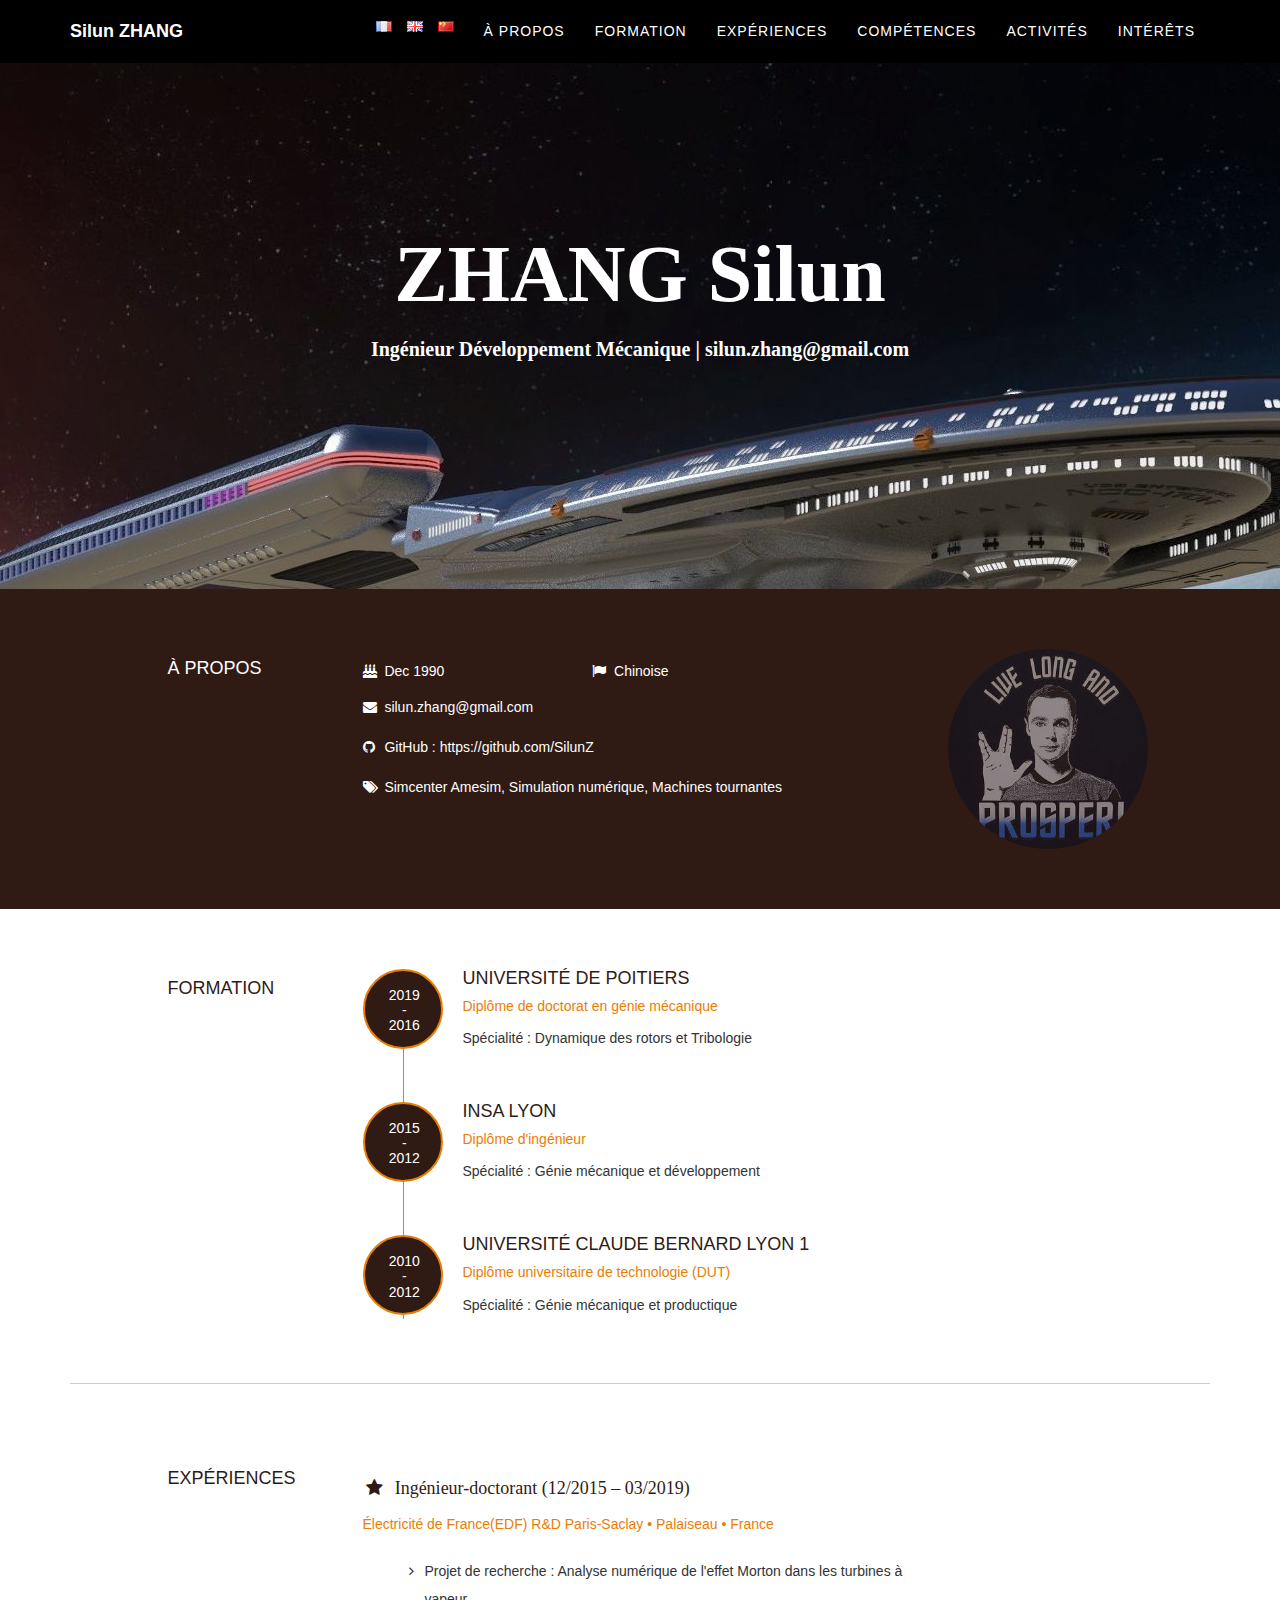
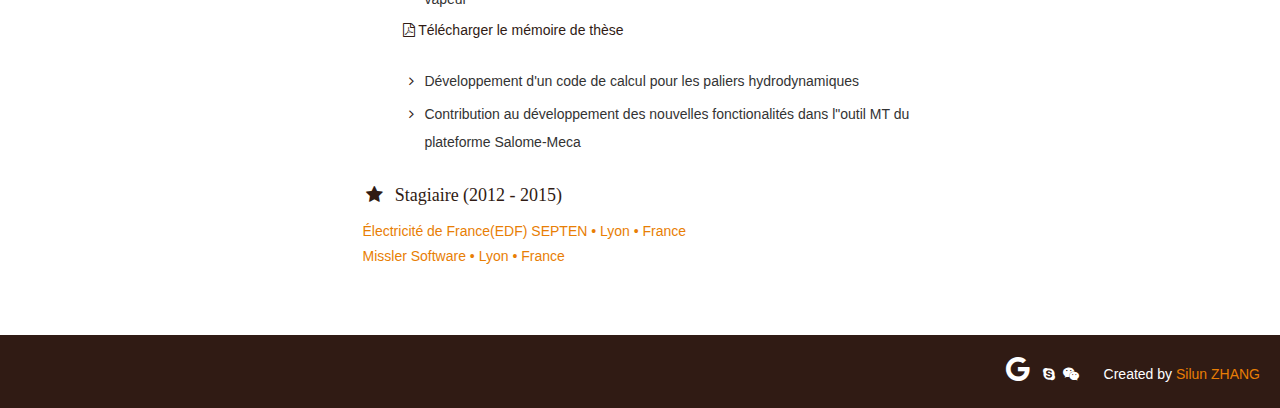
==== index.html @ 3ecb3462 "update this version" ====
<!DOCTYPE html>
<html lang="zh-CN">
  	<head>
    	<meta charset="utf-8">
    	<meta http-equiv="X-UA-Compatible" content="IE=edge">
    	<meta name="viewport" content="width=device-width, initial-scale=1">
    
    	<title>Silun Zhang</title>

    	<!-- Bootstrap -->
    	<link href="css/bootstrap.min.css" rel="stylesheet">
    	<!-- lib of icons -->
		<link href="fonts/font-awesome-4.7.0/css/font-awesome.min.css" rel="stylesheet">
    	<!-- stylesheet -->
    	<link rel="stylesheet" type="text/css"  href="css/mycss.css">

    	<!--[if lte IE 8]><script type="text/javascript" src="js/ExplorerCanvas-master/excanvas.js"></script><![endif]-->

		<!-- HTML5 shim and Respond.js for IE8 support of HTML5 elements and media queries -->
		<!-- WARNING: Respond.js doesn't work if you view the page via file:// -->
    	<!--[if lt IE 9]>
    		<script src="https://cdn.bootcss.com/html5shiv/3.7.3/html5shiv.min.js"></script>
    		<script src="https://cdn.bootcss.com/respond.js/1.4.2/respond.min.js"></script>
		<![endif]-->
  	</head>

	<body data-spy="scroll" data-target="#navbar">
		<section id="top"></section>
		<!-- nabvar -->
		<div class="nav">
			<nav class="navbar mynavbar navbar-fixed-top">
				<div class="container">
					<div class="navbar-header">
						<button type="button" class="navbar-toggle" data-toggle="collapse" data-target=".navbar-collapse">
							<span class="icon icon-bar"></span>
							<span class="icon icon-bar"></span>
							<span class="icon icon-bar"></span>
						</button>
						<a href="#top" class="navbar-brand nom smoothScroll">Silun ZHANG</a>
						
						
					</div>
					<div class="collapse navbar-right navbar-collapse">
					<ul class="nav navbar-nav">
						<li><div id="lan">
							<a class="navbar-brand" href="#" data-langue="0">
	        					<img  alt="Brand" data-langue="0" src="img/fr.png">
	      					</a>
	      					<a class="navbar-brand" href="#" data-langue="1">
	        					<img alt="Brand" data-langue="1" src="img/gb.png">
	      					</a>
	      					<a class="navbar-brand" href="#" data-langue="2">
	        					<img alt="Brand" data-langue="2" src="img/cn.png">
	      					</a>
						</div></li>
						<li><a href="#propos" class="about smoothScroll">à propos</a></li>
						<li><a href="#formation" class="educations smoothScroll">Formation</a></li>
						<li><a href="#experience" class="experiences smoothScroll">Expériences</a></li>
						<li><a href="#competence" class="skills smoothScroll">Compétences</a></li>
						<li><a href="#activite" class="activities smoothScroll">Activités</a></li>
						<li><a href="#interet" class="hobbies smoothScroll">Intérêts</a></li>
					</ul>
				</div>
			</nav>
		</div>
		
		<!-- header -->
		<header>
			<div class="myheader">
				<div class="container">
					<div class="row">
						<h1 class="nom2"><b>ZHANG Silun</b></h1>
						<h3 class="mytitle"><b>Ingénieur Développement Mécanique | silun.zhang@gmail.com</b></h3>
					</div>				
				</div>
			</div>
		</header>

		<!-- about -->
		<div class="myintro" id="propos">
			<div class="container">
				<div class="row">
					<div class="col-lg-2 col-lg-offset-1">
						<h4 class="about2">à propos</h4>
					</div>
					<div class="col-lg-6">
						<p>
							<table>
								<tr>
									<td>
										<i class="fa fa-birthday-cake fa-fw"></i>
										Dec 1990 <br>
									</td>
									<td>
										<i class="fa fa-flag fa-fw"></i>
										<span class="nation">Chinoise</span>	
									</td>
								</tr>
							</table>
						</p>
						<p>
							<i class="fa fa-envelope fa-fw"></i>
							silun.zhang@gmail.com
						</p>
						<p><a href="https://github.com/SilunZ" target="_blank">
							<i class="fa fa-github fa-fw"></i>
							GitHub : https://github.com/SilunZ</a>
						</p>
						<p>
							<i class="fa fa-tags fa-fw"></i>
							<span class="personalite">Simcenter Amesim, Simulation numérique, Machines tournantes</span>
						</p>
					</div>
					<div class="col-lg-3">
						<img src="img/avatar.png" class="img-circle img-responsive" alt="My Photo">
					</div>
				</div>
			</div>
		</div>

		<!-- Education -->
		<div class="myEdu" id="formation">
			<div class="container">
				<div class="row">
					<div class="col-lg-2 col-lg-offset-1">
						<h4 class="education2">Formation</h4>
					</div>

					<div class="col-lg-9">
						<ul class="timeline">
							<li>
								<div class="timeline-circle">
									<h5> 2019 <br>
                 					 - <br>
									2016 </h5>
								</div>
								<div class="timeline-panel">
									<div class="timeline-heading">
										<h4 class="school1">Université de Poitiers</h4>
										<h5 class="subheading diplome1">Diplôme de doctorat en génie mécanique </h5>
									</div>
									<div class="timeline-body">
										<p class="specialite1">Spécialité : Dynamique des rotors et Tribologie </p>
									</div>
								</div>
							</li>
							<li>
								<div class="timeline-circle">
									<h5>2015 <br>
									 - <br>
									2012 </h5>
								</div>
								<div class="timeline-panel">
									<div class="timeline-heading">
										<h4 class="school2">INSA Lyon </h4>
										<h5 class="subheading diplome2">Diplôme d'ingénieur </h5>
									</div>
									<div class="timeline-body">
										<p class="specialite2">Spécialité : Génie mécanique et développement </p>
									</div>
								</div>
							</li>
							<li>
								<div class="timeline-circle">
									<h5>2010 <br>
									 - <br>
									2012 </h5>
								</div>
								<div class="timeline-panel">
									<div class="timeline-heading">
										<h4 class="school2">Université Claude Bernard Lyon 1</h4>
										<h5 class="subheading diplome2">Diplôme universitaire de technologie (DUT) </h5>
									</div>
									<div class="timeline-body">
										<p class="specialite2">Spécialité : Génie mécanique et productique</p>
									</div>
								</div>
							</li>
						</ul>
					</div>
				</div>
				<hr>
			</div>
		</div>

		<!-- Expérience -->
		<div class="myExper" id="experience">
			<div class="container">
				<div class="row">
					<div class="col-lg-2 col-lg-offset-1">
						<h4 class="experiences2">Expériences</h4>
					
					</div>
					<div class="col-lg-6">
						<h4 class="heading">
							<i class="fa fa-star fa-fw"></i>&nbsp;
							<span class="ex6-head">Ingénieur-doctorant (12/2015 – 03/2019)</span>
						</h4>
						<h5 class="subheading ex6-subhead">
							<span>Électricité de France(EDF) R&D Paris-Saclay • Palaiseau • France</span>
						</h5><br>
						<ul>
							<li>
								<i class="fa fa-angle-right fa-fw distablecell"></i>&nbsp;
								<span class="ex6-li1 distablecell">Projet de recherche : Analyse numérique de l'effet Morton dans les turbines à vapeur</span>
							</li>
								<p> 
									<a href="doc/these_SilunZ.pdf" target="_blank">
									<i class="fa fa-file-pdf-o"></i>
									Télécharger le mémoire de thèse</a>
								</p>
						</ul>
						<ul>
							<li>
								<i class="fa fa-angle-right fa-fw distablecell"></i>&nbsp;
								<span class="ex6-li1 distablecell">Développement d'un code de calcul pour les paliers hydrodynamiques </span>
							</li>
						</ul>
						<ul>
							<li>
								<i class="fa fa-angle-right fa-fw distablecell"></i>&nbsp;
								<span class="ex6-li1 distablecell">Contribution au développement des nouvelles fonctionalités dans l"outil MT du plateforme Salome-Meca </span>
							</li>
						</ul>
					</div>

					<div class="col-lg-6 col-lg-offset-3">
						<h4 class="heading">
							<i class="fa fa-star fa-fw"></i>&nbsp;
							<span class="ex1-head">Stagiaire (2012 - 2015)</span>
						</h4>
						<h5 class="subheading ex1-subhead">
							<span>Électricité de France(EDF) SEPTEN • Lyon • France</span>
						</h5>
						<h5 class="subheading ex1-subhead">
							<span>Missler Software • Lyon • France</span>
						</h5>
					</div>

				</div>
			</div>
		</div>

		<footer>
			<div class="footer">
				<div class="row">
					<div class="col-lg-12">
						<p>
							<a data-toggle="tooltip" title="Google: silun.zhang@gmail.com"><i class="fa fa-google fa-2x fa-fw"></i></a>
							<a data-toggle="tooltip" title="Skype: zhangsilun1"><i class="fa fa-skype fa-fw"></i></a>
							<a data-toggle="tooltip" title="Wechat: zhangsilun1"><i class="fa fa-wechat fa-fw"></i></a>
							&nbsp;&nbsp;&nbsp;&nbsp;
							Created by <span class="author">Silun ZHANG</span>
						</p>
					</div>
				</div>
			</div>
		</footer>

		<!-- jQuery (necessary for Bootstrap's JavaScript plugins) -->
		<script src="js/jquery-3.1.1.min.js"></script>
		<!-- Include all compiled plugins (below), or include individual files as needed -->
		<script src="js/bootstrap.min.js"></script>
		<script type="text/javascript" src="js/smoothscroll.js"></script>

		<script src="js/Chart.js"></script>
		<script src="js/langueConfig.js"></script>
		<script src="js/myjs.js"></script>

	</body>
</html>
---- css/mycss.css ----
body,html{
	font-family: 'Open Sans', "Hiragino Sans GB", "Microsoft YaHei",
             "WenQuanYi Micro Hei",sans-serif;
}
a {
    color: #fff;
    word-wrap: break-word;

    -webkit-transition: color 0.1s ease-in, background 0.1s ease-in;
    -moz-transition: color 0.1s ease-in, background 0.1s ease-in;
    -ms-transition: color 0.1s ease-in, background 0.1s ease-in;
    -o-transition: color 0.1s ease-in, background 0.1s ease-in;
    transition: color 0.1s ease-in, background 0.1s ease-in;
}
a:link,a:visited {
	text-decoration:none;
	color: #fff
}
a:hover, a.focus, a.active {
	outline: 0;
	color: #E87E04;
	background-color: transparent;
}
.centered{
	text-align: center;
}
p{
	line-height: 28px;
    margin-bottom: 25px;
}
hr {
    display: block;
    height: 1px;
    border: 0;
    border-top: 1px solid #ccc;
    margin: 1em 0;
    padding: 0;
}

/* nav*/
.nav {
	z-index: 9999;
}
.mynavbar {
	margin-bottom: 0;
	background-color: #000;
	border-radius: 0px;
	padding: 6px 0;
}
.mynavbar .navbar-brand {
	font-weight: 600;
}
.mynavbar .nom{
	width:200px;
}
.mynavbar .navbar-brand:focus {
	outline: 0;
}
.mynavbar .navbar-brand .navbar-toggle {
	padding: 4px 6px;

	font-size: 16px;
	color: #fff;
}
.mynavbar .navbar-header .lan{
	display: inline-block;
	padding-top: 6px;
    margin-bottom: -6px;
}
.mynavbar .navbar-toggle .icon-bar {
	background-color: #fff;
}
.mynavbar .navbar-brand .navbar-toggle:focus, .mynavbar .navbar-brand .navbar-toggle:active {
	outline: 0;
}
.mynavbar .nav li a {
	text-transform: uppercase;
	letter-spacing: 1px;
	-webkit-transition: background .3s ease-in-out;
	-moz-transition: background .3s ease-in-out;
	transition: background .3s ease-in-out;
}
.mynavbar .nav li a:hover {
	outline: 0;
	color: #E87E04;
	background-color: transparent;
}
.mynavbar .nav li a:focus, .mynabvar .nav li a:active {
	outline: 0;
	background-color: transparent;
	color: #E87E04;
}
.mynavbar .nav li.active {
	outline: 0;
}
.mynavbar .nav li.active a {
	background-color: rgba(255,255,255,.3);
}
.mynavbar .nav li.active a:hover {
	color: #fff;
}
/*fin nav*/

/* header */
header{
	background: url(../img/my_bg1.jpg)  no-repeat center top;

	margin-top: 60px;
	padding-top: 150px;

	text-align: center;
	background-attachment: relative;
	background-position: right justify;
	min-height: 529px;
	width: 100%;
}
.myheader h1{
	font-family: "Raleway";
	font-size: 80px;
	color: #fff;
}
.myheader h3{
	font-family: "Raleway";
	font-size: 20px;
	color: rgb(255, 255, 255);
}
.myheader h5{
	color: #fff;
}
/* fin header */

/* about */
.myintro{
	background: #301b14;
	padding-top: 60px;
	padding-bottom: 60px;
}
.myintro h4{
	text-transform: uppercase;
	color: #fff;
	font-family: "Raleway",sans-serif;
	text-align: left;
}
.myintro p span{
	font-family: "Raleway",sans-serif;
}
.myintro p{
	color: #fff;
	margin-bottom: 12px;
}
.myintro table{
	width: 80%;
	text-align:left;
}
.myintro td{
	color: #fff;
}
.myintro i{
	color: #fff
	vertical-align:middle;
	padding-right: 5px;
}
.myintro img{
	height: 200px;
	width: 200px;
	opacity:0.5;
  	filter:alpha(opacity=50); /* IE8 及其更早版本 */
}
img:hover
{
  opacity:1.0;
  filter:alpha(opacity=100); /* IE8 及其更早版本 */
}
/* fin about */

/* formation */
.myEdu{
	padding-top: 60px;
}
.myEdu h4{
	text-transform: uppercase;
	color: #301b14;
	font-family: "Raleway",sans-serif;
	text-align: left;
}

/* -----------timeline----------------*/
.timeline {
	position: relative;
	padding: 0;
	list-style: none; /* ul 没有前面标记符 */
}
.timeline:before { /* line */
	content: "";
	position: absolute;
	top: 0;
	bottom: 0;
	left: 40px;
	width: 1.5px;
	margin-left: 0px;
	background-color: #E87E04;
}
.timeline li { /* Element */
	position: relative;
	margin-bottom: 50px;
	min-height: 50px;
}
.timeline li:before, .timeline li:after {
	content: "";
	display: table;
}
.timeline li:after {
	clear: both; /* 清除浮动 */
}
.timeline li .timeline-panel { /* head+surhead+text */
	float: right;
	position: relative;
	width: 100%;
	padding: 0 20px 0 100px;
	text-align: left;
}
.timeline li .timeline-circle { /* circle */
	z-index: 100;
	position: absolute;
	left: 0;
	width: 80px;
	height: 80px;
	margin-left: 0;
	border: 2px solid #E87E04;
	border-radius: 50%;
	text-align: center;
	vertical-align: center;
	background: #301b14;
}
.timeline li .timeline-circle h5 { /* text in the circle */
	margin-top: 16.5px;
	margin-left: 3.5px;
	font-size: 14px;
	text-transform: uppercase;
	color: #fff
}
.timeline .timeline-heading h4 {
	margin-top: 0;
	text-transform: uppercase;
}
.timeline .timeline-heading h5.subheading {
	text-transform: none;
	color: #E87E04;
}
.timeline .timeline-body p, .timeline .timeline-body ul {
	margin-bottom: 0;
}
/* fin de formation*/

/* experience */
.myExper{
	padding-top: 60px;
	padding-bottom: 60px;
}
.myExper h4{
	text-transform: uppercase;
	color: #301b14;
	font-family: "Raleway",sans-serif;
	text-align: left;
}
.myExper .date{
	color: #301b14;
	font-size: 12px;
	margin-top: 10px;
}
.myExper .heading{
	color: #301b14;
	text-transform: none;
	font-family: "Verdana";
	line-height: 24px;
}
.myExper .subheading{
	color: #E87E04;
}
.myExper ul{
	margin-left: 0px;
	margin-top: -5px;
	list-style-type: none;
}
.myExper i{
	color: #301b14;
	margin-bottom: 10px;
	margin-top: 10px;
}
.myExper a{
	color: #301b14;
}
.myExper a:link,.myExper a:visited {
	text-decoration:none;
	color: #301b14;
}
.myExper a:hover,.myExper a.focus,.myExper a.active {
	outline: 0;
	color: #E87E04;
	background-color: transparent;
}
.myExper li{
	display: table;
	line-height: 28px;
}
.myExper .distablecell{
	display: table-cell;
}
/* fin de experience*/

/* Comépences */
.myComp{
	background: #301b14;
	padding-top: 60px;
}
.myComp h4{
	text-transform: uppercase;
	color: #fff;
	font-family: "Raleway",sans-serif;
	text-align: left;
}
.myComp p{
	color: #fff;
}
.myComp hr{
	border-color: #E87E04;
	margin: 60px 0;
}
.myLang{
	background: #301b14;
	padding-bottom: 60px;
}
.myLang h4{
	text-transform: uppercase;
	color: #fff;
	font-family: "Raleway",sans-serif;
	text-align: left;
}
.myLang p{
	color: #fff;
}
/* fin de compétence */


/* Activités */
.myAct{
	padding-top: 60px;
}
.myAct h4{
	text-transform: uppercase;
	color: #301b14;
	font-family: "Raleway",sans-serif;
	text-align: left;
}
.myAct hr{
	margin: 60px 0;
}
.myAct .heading{
	color: #301b14;
	text-transform: none;
	font-family: "Verdana";
	line-height: 24px;
}
.myAct .subheading{
	color: #E87E04;
	margin-left: 30px;
}
.myAct .date{
	color: #301b14;
	margin-top: 10px;
}
/* fin de Activités*/

/* Intérêts */
.myIntret{
	padding-bottom: 60px;
}
.myIntret h4{
	text-transform: uppercase;
	color: #301b14;
	font-family: "Raleway",sans-serif;
	text-align: left;
}
.myIntret td{
	padding-right: 40px;
}
/* fin de intérêts */
footer{
	background: #301b14;
	text-align: right;
}
.footer p{
	color: #fff;
	margin: 20px;
}
.footer .author{
	color: #E87E04;
}
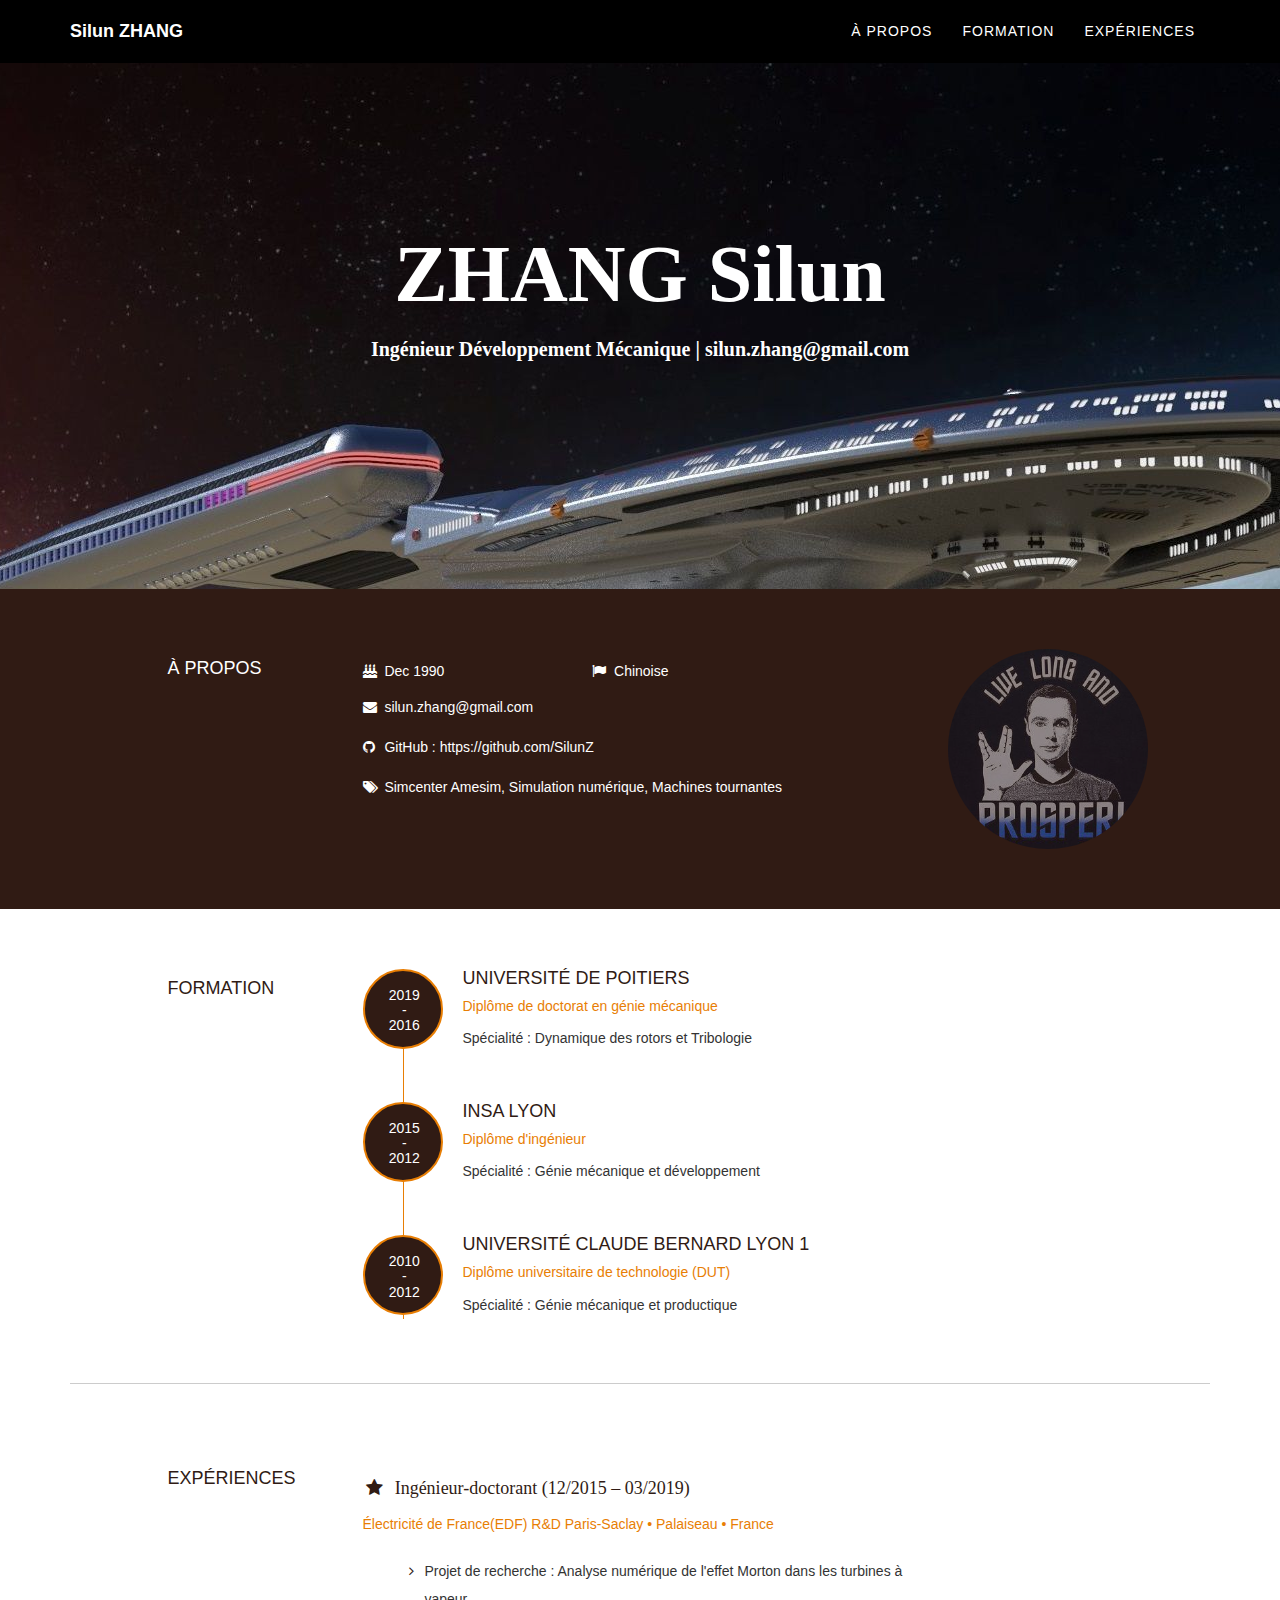
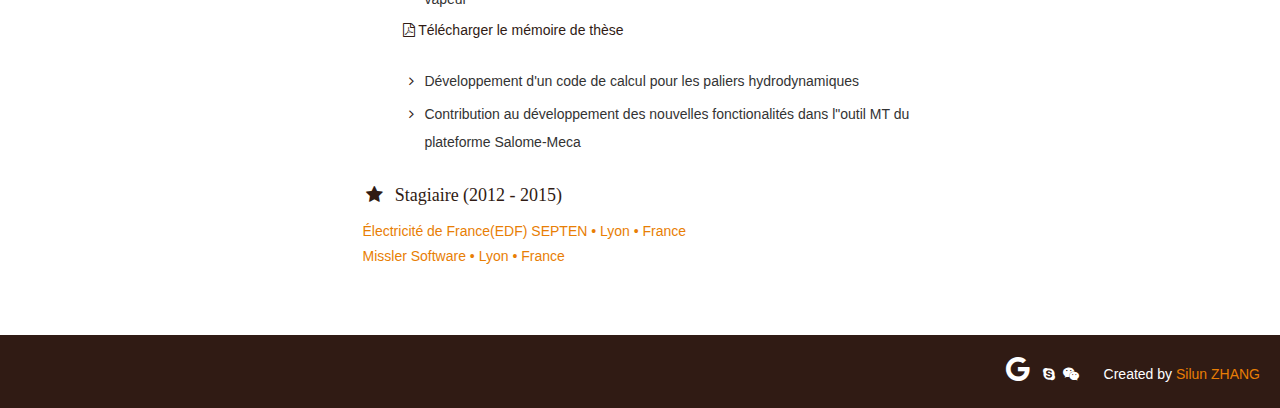
==== commit 9cdbf450: "improvement" ====
--- a/index.html
+++ b/index.html
@@ -42,7 +42,7 @@
 					</div>
 					<div class="collapse navbar-right navbar-collapse">
 					<ul class="nav navbar-nav">
-						<li><div id="lan">
+						<!-- <li><div id="lan">
 							<a class="navbar-brand" href="#" data-langue="0">
 	        					<img  alt="Brand" data-langue="0" src="img/fr.png">
 	      					</a>
@@ -52,13 +52,10 @@
 	      					<a class="navbar-brand" href="#" data-langue="2">
 	        					<img alt="Brand" data-langue="2" src="img/cn.png">
 	      					</a>
-						</div></li>
+						</div></li> -->
 						<li><a href="#propos" class="about smoothScroll">à propos</a></li>
 						<li><a href="#formation" class="educations smoothScroll">Formation</a></li>
 						<li><a href="#experience" class="experiences smoothScroll">Expériences</a></li>
-						<li><a href="#competence" class="skills smoothScroll">Compétences</a></li>
-						<li><a href="#activite" class="activities smoothScroll">Activités</a></li>
-						<li><a href="#interet" class="hobbies smoothScroll">Intérêts</a></li>
 					</ul>
 				</div>
 			</nav>
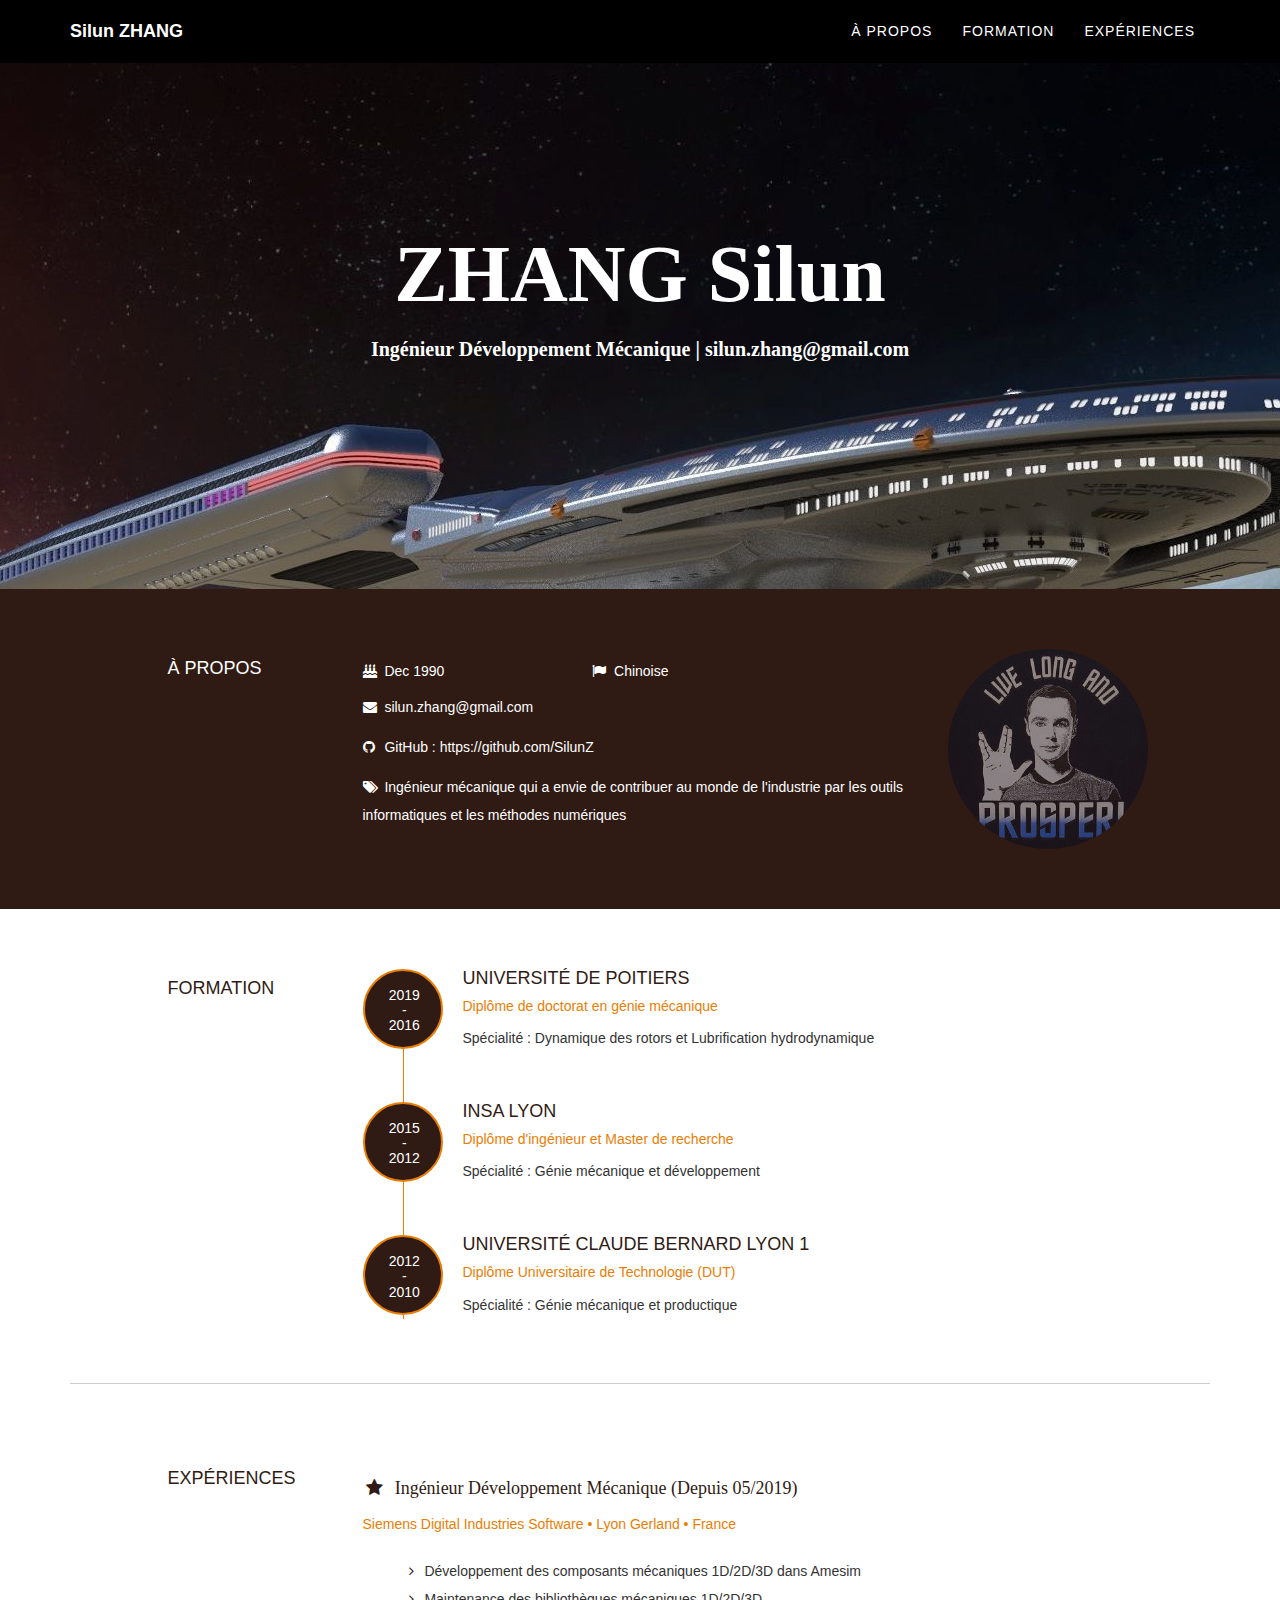
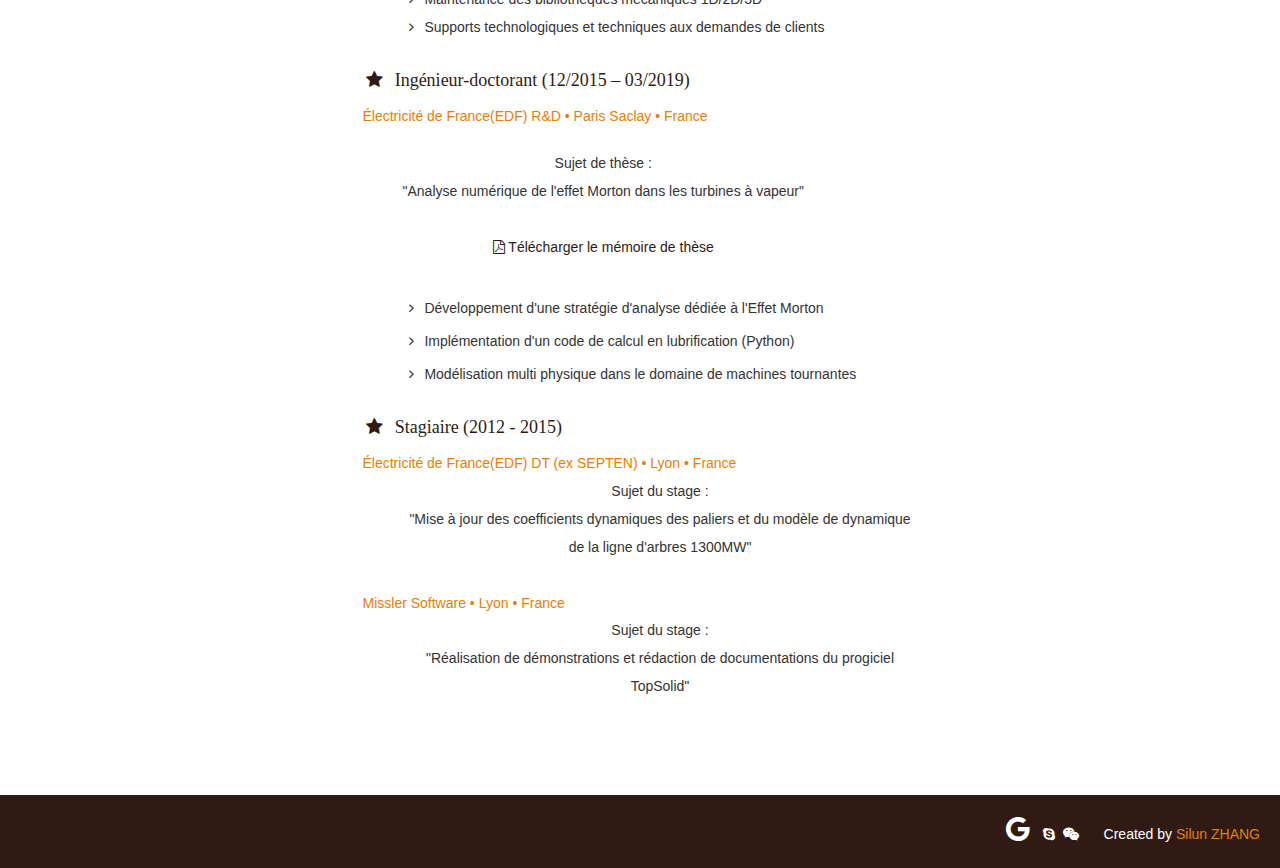
==== commit cc7a5470: "Update index.html" ====
--- a/index.html
+++ b/index.html
@@ -53,9 +53,9 @@
 	        					<img alt="Brand" data-langue="2" src="img/cn.png">
 	      					</a>
 						</div></li> -->
-						<li><a href="#propos" class="about smoothScroll">à propos</a></li>
-						<li><a href="#formation" class="educations smoothScroll">Formation</a></li>
-						<li><a href="#experience" class="experiences smoothScroll">Expériences</a></li>
+						<li><a href="#propos" >à propos</a></li>
+						<li><a href="#formation" >Formation</a></li>
+						<li><a href="#experience" >Expériences</a></li>
 					</ul>
 				</div>
 			</nav>
@@ -105,7 +105,8 @@
 						</p>
 						<p>
 							<i class="fa fa-tags fa-fw"></i>
-							<span class="personalite">Simcenter Amesim, Simulation numérique, Machines tournantes</span>
+							<span class="personalite"> Ingénieur mécanique qui a envie de contribuer au monde de l'industrie 
+								par les outils informatiques et les méthodes numériques </span>
 						</p>
 					</div>
 					<div class="col-lg-3">
@@ -137,7 +138,7 @@
 										<h5 class="subheading diplome1">Diplôme de doctorat en génie mécanique </h5>
 									</div>
 									<div class="timeline-body">
-										<p class="specialite1">Spécialité : Dynamique des rotors et Tribologie </p>
+										<p class="specialite1">Spécialité : Dynamique des rotors et Lubrification hydrodynamique </p>
 									</div>
 								</div>
 							</li>
@@ -150,7 +151,7 @@
 								<div class="timeline-panel">
 									<div class="timeline-heading">
 										<h4 class="school2">INSA Lyon </h4>
-										<h5 class="subheading diplome2">Diplôme d'ingénieur </h5>
+										<h5 class="subheading diplome2">Diplôme d'ingénieur et Master de recherche</h5>
 									</div>
 									<div class="timeline-body">
 										<p class="specialite2">Spécialité : Génie mécanique et développement </p>
@@ -159,14 +160,14 @@
 							</li>
 							<li>
 								<div class="timeline-circle">
-									<h5>2010 <br>
+									<h5>2012 <br>
 									 - <br>
-									2012 </h5>
+									2010 </h5>
 								</div>
 								<div class="timeline-panel">
 									<div class="timeline-heading">
 										<h4 class="school2">Université Claude Bernard Lyon 1</h4>
-										<h5 class="subheading diplome2">Diplôme universitaire de technologie (DUT) </h5>
+										<h5 class="subheading diplome2">Diplôme Universitaire de Technologie (DUT) </h5>
 									</div>
 									<div class="timeline-body">
 										<p class="specialite2">Spécialité : Génie mécanique et productique</p>
@@ -187,36 +188,68 @@
 					<div class="col-lg-2 col-lg-offset-1">
 						<h4 class="experiences2">Expériences</h4>
 					
-					</div>
-					<div class="col-lg-6">
+				</div>
+
+					<div class="col-lg-6 ">
+						<h4 class="heading">
+							<i class="fa fa-star fa-fw"></i>&nbsp;
+							<span class="ex6-head">Ingénieur Développement Mécanique (Depuis 05/2019)</span>
+						</h4>
+						<h5 class="subheading ex6-subhead">
+							<span>Siemens Digital Industries Software • Lyon Gerland • France</span>
+						</h5><br>
+						<ul>
+							<li>
+								<i class="fa fa-angle-right fa-fw distablecell"></i>&nbsp;
+								<span class="ex6-li1 distablecell">Développement des composants mécaniques 1D/2D/3D dans Amesim</span>
+							</li>
+							<li>
+								<i class="fa fa-angle-right fa-fw distablecell"></i>&nbsp;
+								<span class="ex6-li1 distablecell">Maintenance des bibliothèques mécaniques 1D/2D/3D</span>
+							</li>
+							<li>
+								<i class="fa fa-angle-right fa-fw distablecell"></i>&nbsp;
+								<span class="ex6-li1 distablecell">Supports technologiques et techniques aux demandes de clients</span>
+							</li>
+						</ul>
+					</div>
+
+					<div class="col-lg-6 col-lg-offset-3">
 						<h4 class="heading">
 							<i class="fa fa-star fa-fw"></i>&nbsp;
 							<span class="ex6-head">Ingénieur-doctorant (12/2015 – 03/2019)</span>
 						</h4>
 						<h5 class="subheading ex6-subhead">
-							<span>Électricité de France(EDF) R&D Paris-Saclay • Palaiseau • France</span>
+							<span>Électricité de France(EDF) R&D • Paris Saclay • France</span>
 						</h5><br>
 						<ul>
 							<li>
-								<i class="fa fa-angle-right fa-fw distablecell"></i>&nbsp;
-								<span class="ex6-li1 distablecell">Projet de recherche : Analyse numérique de l'effet Morton dans les turbines à vapeur</span>
-							</li>
-								<p> 
-									<a href="doc/these_SilunZ.pdf" target="_blank">
-									<i class="fa fa-file-pdf-o"></i>
-									Télécharger le mémoire de thèse</a>
-								</p>
-						</ul>
-						<ul>
-							<li>
-								<i class="fa fa-angle-right fa-fw distablecell"></i>&nbsp;
-								<span class="ex6-li1 distablecell">Développement d'un code de calcul pour les paliers hydrodynamiques </span>
-							</li>
-						</ul>
-						<ul>
-							<li>
-								<i class="fa fa-angle-right fa-fw distablecell"></i>&nbsp;
-								<span class="ex6-li1 distablecell">Contribution au développement des nouvelles fonctionalités dans l"outil MT du plateforme Salome-Meca </span>
+								<center>
+									<span class="ex6-li1 distablecell">Sujet de thèse : </br> </span>
+									<p>"Analyse numérique de l'effet Morton dans les turbines à vapeur"</p>
+									<p> 
+										<a href="doc/these_SilunZ.pdf" target="_blank"> <i class="fa fa-file-pdf-o"></i> Télécharger le mémoire de thèse</a>
+									</p>
+								</center>
+							</li>
+
+						</ul>
+						<ul>
+							<li>
+								<i class="fa fa-angle-right fa-fw distablecell"></i>&nbsp;
+								<span class="ex6-li1 distablecell">Développement d'une stratégie d'analyse dédiée à l'Effet Morton </span>
+							</li>
+						</ul>
+						<ul>
+							<li>
+								<i class="fa fa-angle-right fa-fw distablecell"></i>&nbsp;
+								<span class="ex6-li1 distablecell">Implémentation d'un code de calcul en lubrification (Python) </span>
+							</li>
+						</ul>
+						<ul>
+							<li>
+								<i class="fa fa-angle-right fa-fw distablecell"></i>&nbsp;
+								<span class="ex6-li1 distablecell">Modélisation multi physique dans le domaine de machines tournantes </span>
 							</li>
 						</ul>
 					</div>
@@ -227,13 +260,29 @@
 							<span class="ex1-head">Stagiaire (2012 - 2015)</span>
 						</h4>
 						<h5 class="subheading ex1-subhead">
-							<span>Électricité de France(EDF) SEPTEN • Lyon • France</span>
+							<span>Électricité de France(EDF) DT (ex SEPTEN) • Lyon • France</span>
 						</h5>
+						<ul>
+							<li>
+								<center>
+									<span class="ex6-li1 distablecell">Sujet du stage : </br> </span>
+									<p>"Mise à jour des coefficients dynamiques des paliers et du modèle de dynamique de la ligne d'arbres 1300MW"</p>
+								</center>
+							</li>
+						</ul>
+
 						<h5 class="subheading ex1-subhead">
 							<span>Missler Software • Lyon • France</span>
 						</h5>
-					</div>
-
+						<ul>
+							<li>
+								<center>
+									<span class="ex6-li1 distablecell">Sujet du stage : </br> </span>
+									<p>"Réalisation de démonstrations et rédaction de documentations du progiciel TopSolid"</p>
+								</center>
+							</li>
+						</ul>
+					</div>
 				</div>
 			</div>
 		</div>
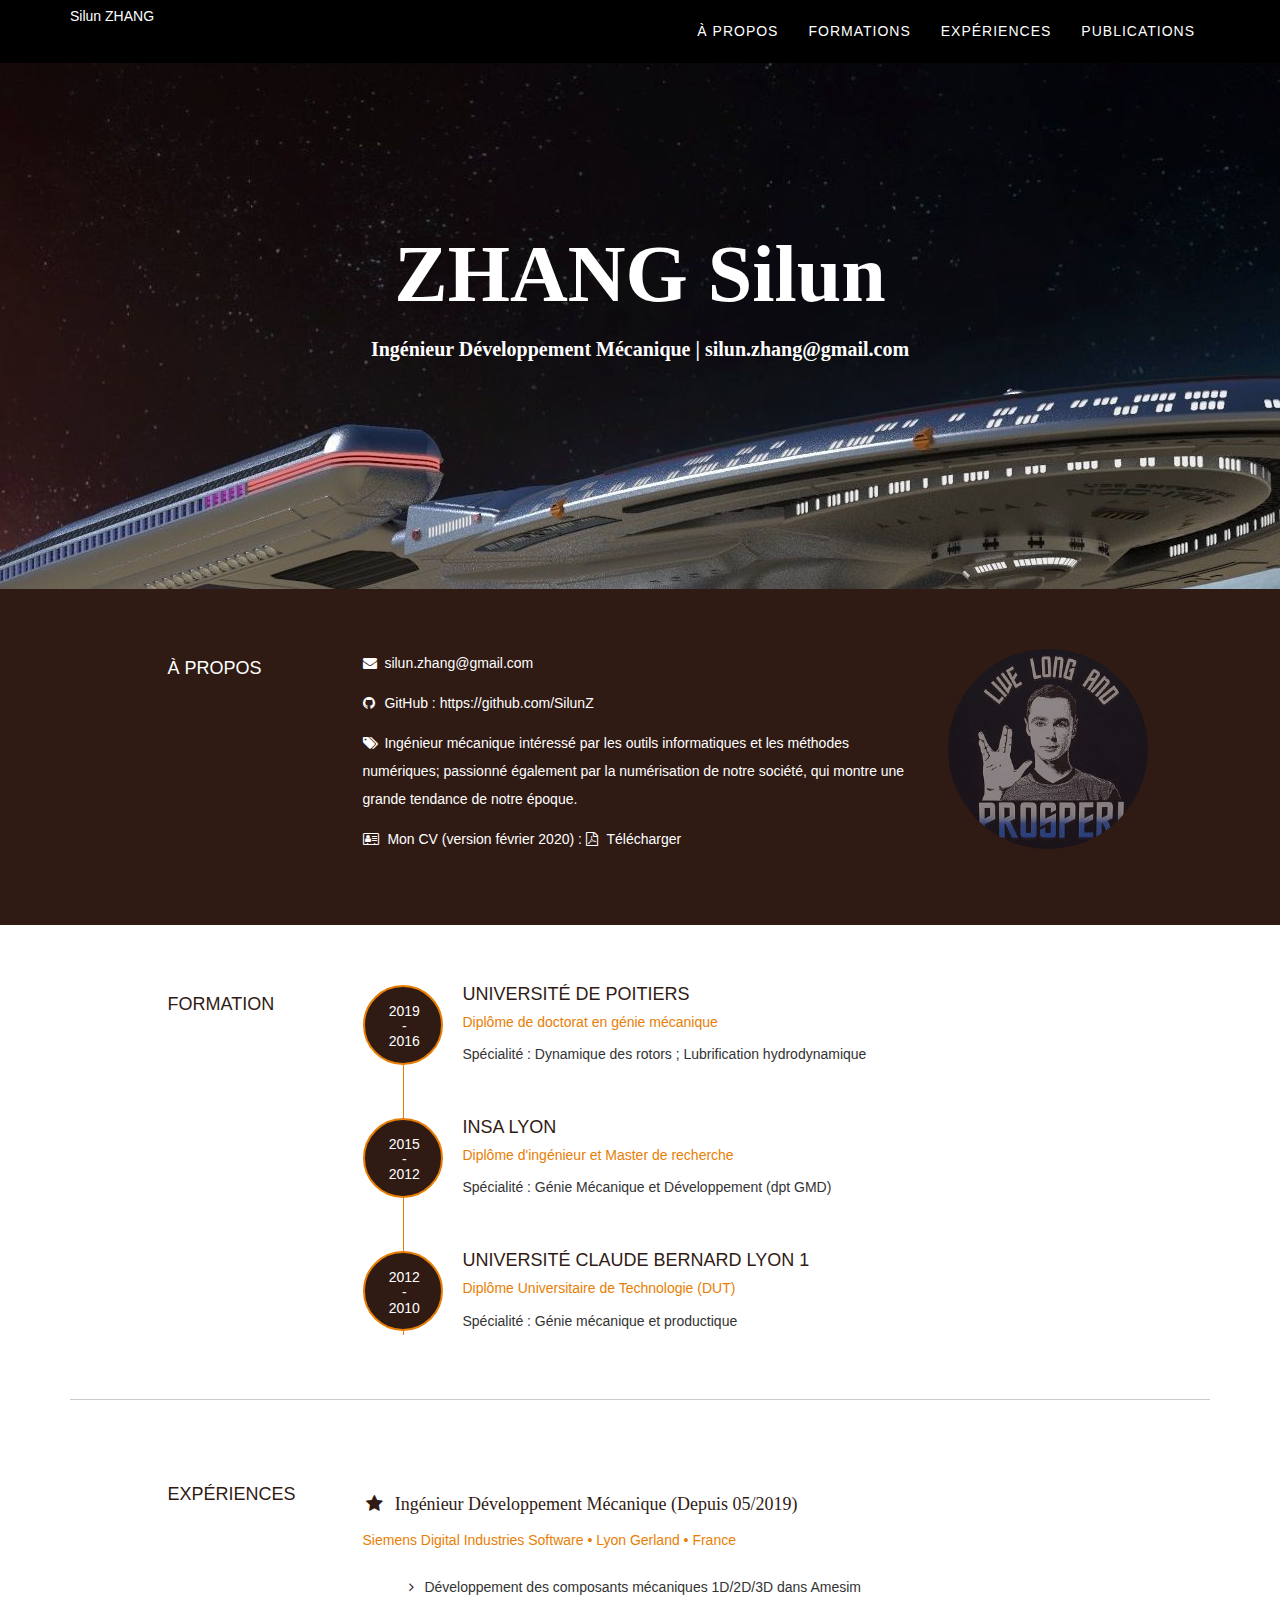
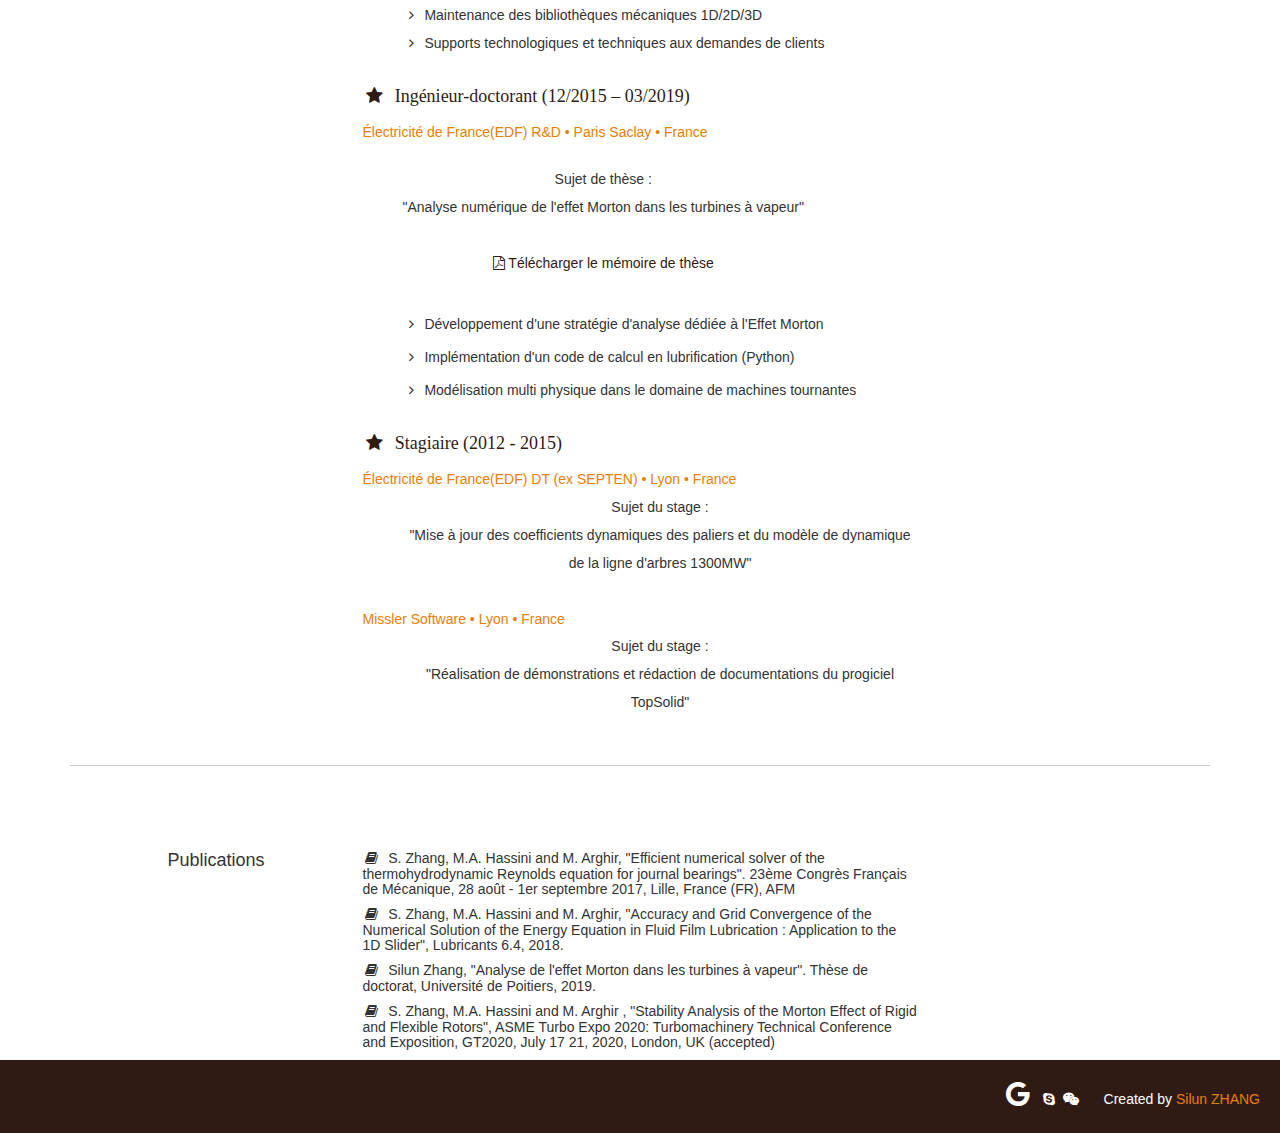
==== commit dfd5f309: "updates 27.02.2020" ====
--- a/index.html
+++ b/index.html
@@ -5,7 +5,7 @@
     	<meta http-equiv="X-UA-Compatible" content="IE=edge">
     	<meta name="viewport" content="width=device-width, initial-scale=1">
     
-    	<title>Silun Zhang</title>
+    	<title>Résumé détaillé de Silun Zhang</title>
 
     	<!-- Bootstrap -->
     	<link href="css/bootstrap.min.css" rel="stylesheet">
@@ -36,8 +36,7 @@
 							<span class="icon icon-bar"></span>
 							<span class="icon icon-bar"></span>
 						</button>
-						<a href="#top" class="navbar-brand nom smoothScroll">Silun ZHANG</a>
-						
+						<a href="#top">Silun ZHANG</a>
 						
 					</div>
 					<div class="collapse navbar-right navbar-collapse">
@@ -54,8 +53,9 @@
 	      					</a>
 						</div></li> -->
 						<li><a href="#propos" >à propos</a></li>
-						<li><a href="#formation" >Formation</a></li>
+						<li><a href="#formation" >Formations</a></li>
 						<li><a href="#experience" >Expériences</a></li>
+						<li><a href="#publication" >Publications</a></li>
 					</ul>
 				</div>
 			</nav>
@@ -82,20 +82,6 @@
 					</div>
 					<div class="col-lg-6">
 						<p>
-							<table>
-								<tr>
-									<td>
-										<i class="fa fa-birthday-cake fa-fw"></i>
-										Dec 1990 <br>
-									</td>
-									<td>
-										<i class="fa fa-flag fa-fw"></i>
-										<span class="nation">Chinoise</span>	
-									</td>
-								</tr>
-							</table>
-						</p>
-						<p>
 							<i class="fa fa-envelope fa-fw"></i>
 							silun.zhang@gmail.com
 						</p>
@@ -105,8 +91,12 @@
 						</p>
 						<p>
 							<i class="fa fa-tags fa-fw"></i>
-							<span class="personalite"> Ingénieur mécanique qui a envie de contribuer au monde de l'industrie 
-								par les outils informatiques et les méthodes numériques </span>
+							<span class="personalite"> Ingénieur mécanique intéressé par les outils informatiques et les méthodes numériques; 
+								passionné également par la numérisation de notre société, qui montre une grande tendance de notre époque.</span>
+						</p>
+						<p>
+							<i class="fa fa-address-card-o"></i>
+							Mon CV (version février 2020) : <a href="doc/CV2020.pdf" target="_blank"> <i class="fa fa-file-pdf-o"></i> Télécharger </a>
 						</p>
 					</div>
 					<div class="col-lg-3">
@@ -138,7 +128,7 @@
 										<h5 class="subheading diplome1">Diplôme de doctorat en génie mécanique </h5>
 									</div>
 									<div class="timeline-body">
-										<p class="specialite1">Spécialité : Dynamique des rotors et Lubrification hydrodynamique </p>
+										<p class="specialite1">Spécialité : Dynamique des rotors ; Lubrification hydrodynamique </p>
 									</div>
 								</div>
 							</li>
@@ -154,7 +144,7 @@
 										<h5 class="subheading diplome2">Diplôme d'ingénieur et Master de recherche</h5>
 									</div>
 									<div class="timeline-body">
-										<p class="specialite2">Spécialité : Génie mécanique et développement </p>
+										<p class="specialite2">Spécialité : Génie Mécanique et Développement (dpt GMD) </p>
 									</div>
 								</div>
 							</li>
@@ -284,6 +274,46 @@
 						</ul>
 					</div>
 				</div>
+				<hr>
+			</div>
+		</div>
+
+		<!-- Publications -->
+		<div class="myPubli" id="publication">
+			<div class="container">
+				<div class="row">
+					<div class="col-lg-2 col-lg-offset-1">
+						<h4 class="publications">Publications</h4>
+					
+				</div>
+
+					<div class="col-lg-6 ">
+						<h5 class="heading">
+							<i class="fa fa-book fa-fw"></i>&nbsp;
+							<span class="ex6-head">S. Zhang, M.A. Hassini and M. Arghir,  
+								"Efficient numerical solver of the thermohydrodynamic Reynolds equation for journal bearings". 
+								23ème Congrès Français de Mécanique, 28 août - 1er septembre 2017, Lille, France (FR), AFM</span>
+						</h5>
+						<h5 class="heading">
+							<i class="fa fa-book fa-fw"></i>&nbsp;
+							<span class="ex6-head">S. Zhang, M.A. Hassini and M. Arghir, "Accuracy and Grid Convergence of the
+								Numerical Solution of the Energy Equation in Fluid Film Lubrication : Application to
+								the 1D Slider", Lubricants 6.4, 2018.</span>
+						</h5>
+						<h5 class="heading">
+							<i class="fa fa-book fa-fw"></i>&nbsp;
+							<span class="ex6-head">Silun Zhang, "Analyse de l'effet Morton dans les turbines à vapeur". Thèse de
+								doctorat, Université de Poitiers, 2019.</span>
+						</h5>
+						<h5 class="heading">
+							<i class="fa fa-book fa-fw"></i>&nbsp;
+							<span class="ex6-head">S. Zhang, M.A. Hassini and M. Arghir , "Stability Analysis of the Morton Effect of
+								Rigid and Flexible Rotors", ASME Turbo Expo 2020: Turbomachinery Technical
+								Conference and Exposition, GT2020, July 17 21, 2020, London, UK (accepted)</span>
+						</h5>
+					
+					</div>
+				</div>
 			</div>
 		</div>
 
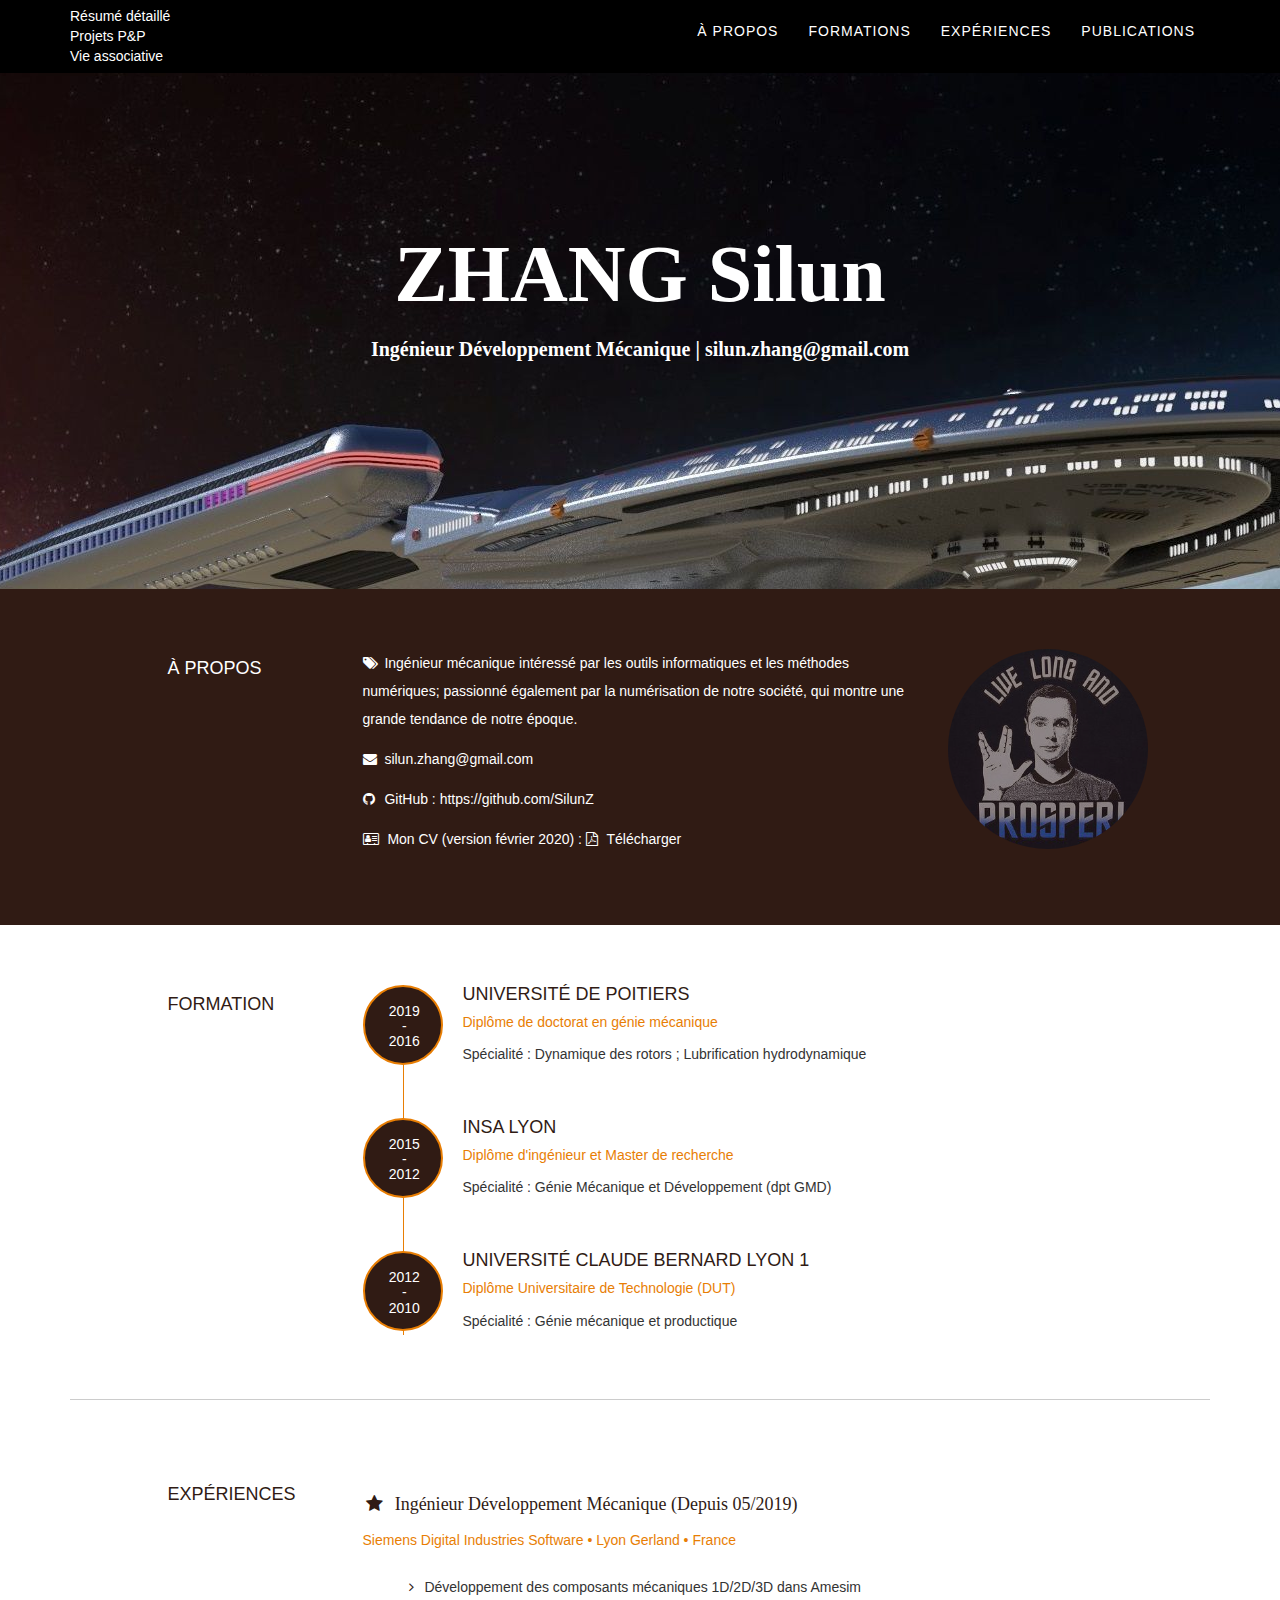
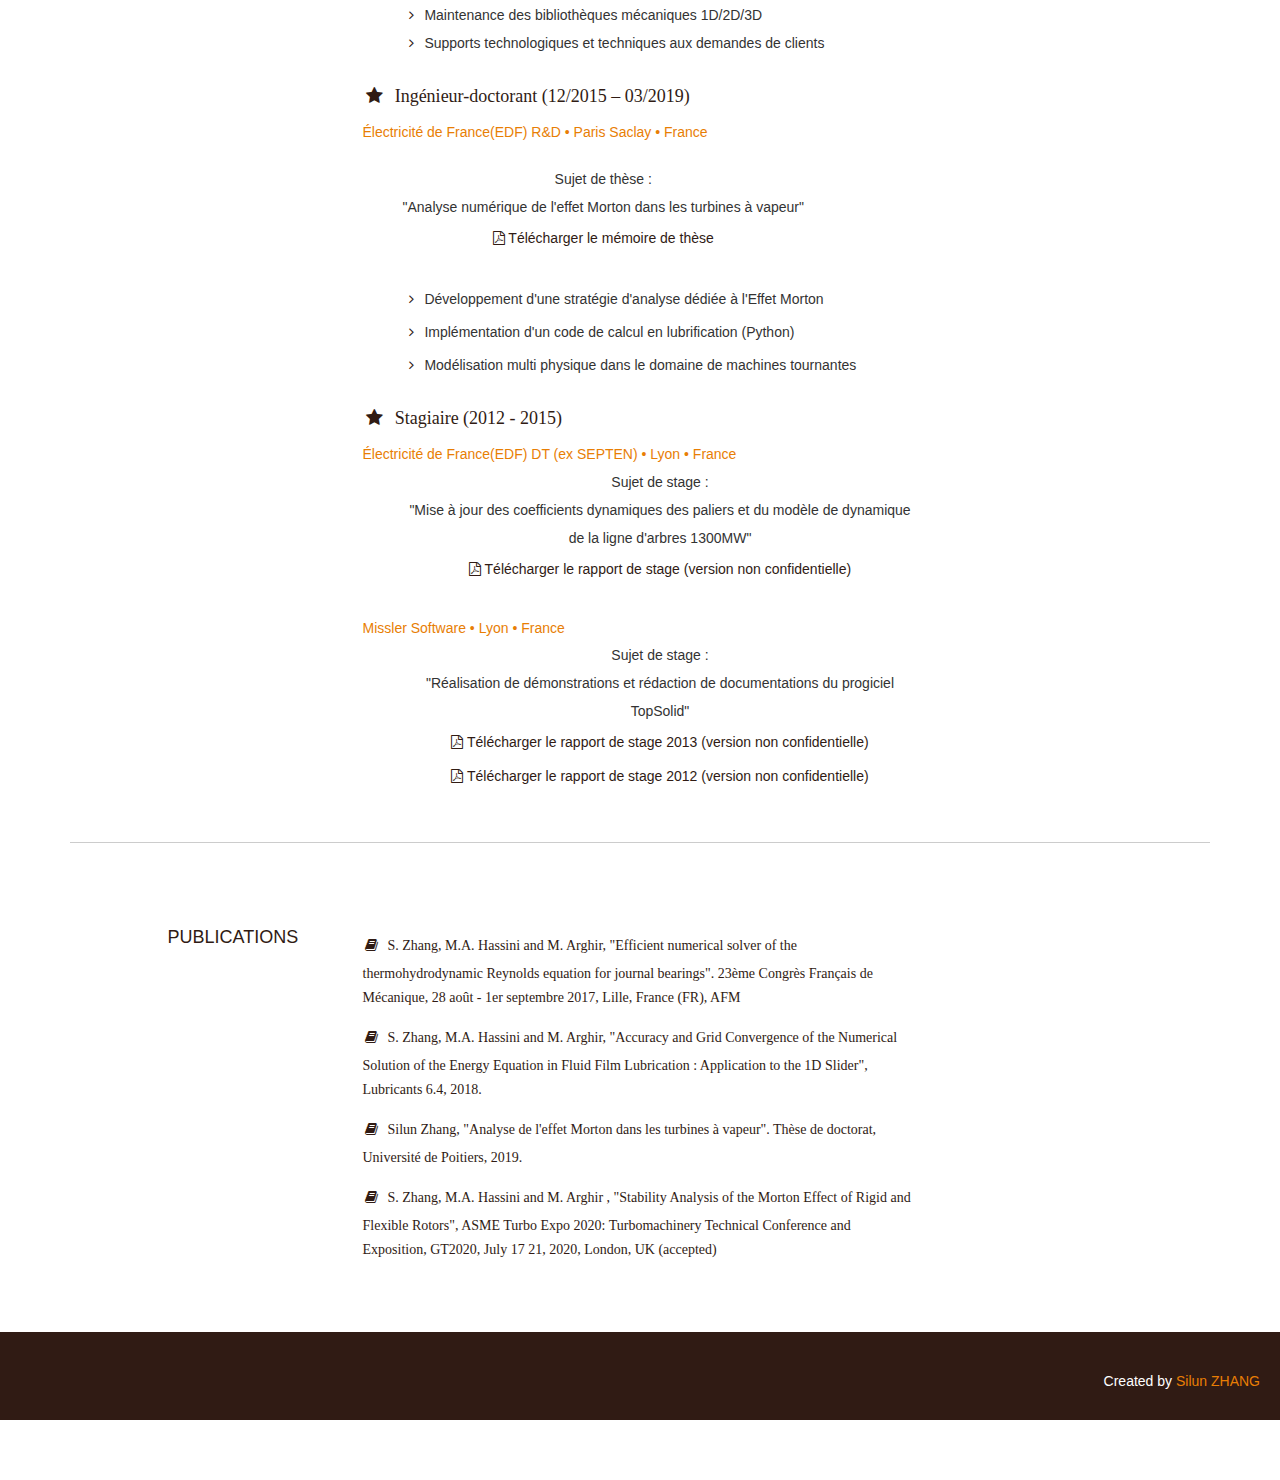
==== commit c4631d53: "add reports" ====
--- a/index.html
+++ b/index.html
@@ -1,5 +1,5 @@
 <!DOCTYPE html>
-<html lang="zh-CN">
+<html lang="fr-FR">
   	<head>
     	<meta charset="utf-8">
     	<meta http-equiv="X-UA-Compatible" content="IE=edge">
@@ -36,7 +36,9 @@
 							<span class="icon icon-bar"></span>
 							<span class="icon icon-bar"></span>
 						</button>
-						<a href="#top">Silun ZHANG</a>
+						<li><a href="#top">Résumé détaillé</a></li>
+						<li><a href="#top">Projets P&P </a></li>
+						<li><a href="#top">Vie associative</a></li>
 						
 					</div>
 					<div class="collapse navbar-right navbar-collapse">
@@ -82,17 +84,17 @@
 					</div>
 					<div class="col-lg-6">
 						<p>
+							<i class="fa fa-tags fa-fw"></i>
+							<span class="personalite"> Ingénieur mécanique intéressé par les outils informatiques et les méthodes numériques; 
+								passionné également par la numérisation de notre société, qui montre une grande tendance de notre époque.</span>
+						</p>
+						<p>
 							<i class="fa fa-envelope fa-fw"></i>
 							silun.zhang@gmail.com
 						</p>
 						<p><a href="https://github.com/SilunZ" target="_blank">
 							<i class="fa fa-github fa-fw"></i>
 							GitHub : https://github.com/SilunZ</a>
-						</p>
-						<p>
-							<i class="fa fa-tags fa-fw"></i>
-							<span class="personalite"> Ingénieur mécanique intéressé par les outils informatiques et les méthodes numériques; 
-								passionné également par la numérisation de notre société, qui montre une grande tendance de notre époque.</span>
 						</p>
 						<p>
 							<i class="fa fa-address-card-o"></i>
@@ -216,8 +218,7 @@
 							<li>
 								<center>
 									<span class="ex6-li1 distablecell">Sujet de thèse : </br> </span>
-									<p>"Analyse numérique de l'effet Morton dans les turbines à vapeur"</p>
-									<p> 
+									<p>"Analyse numérique de l'effet Morton dans les turbines à vapeur"</br>
 										<a href="doc/these_SilunZ.pdf" target="_blank"> <i class="fa fa-file-pdf-o"></i> Télécharger le mémoire de thèse</a>
 									</p>
 								</center>
@@ -255,8 +256,11 @@
 						<ul>
 							<li>
 								<center>
-									<span class="ex6-li1 distablecell">Sujet du stage : </br> </span>
-									<p>"Mise à jour des coefficients dynamiques des paliers et du modèle de dynamique de la ligne d'arbres 1300MW"</p>
+									<span class="ex6-li1 distablecell">Sujet de stage : </br> </span>
+									<p>"Mise à jour des coefficients dynamiques des paliers et du modèle de dynamique de la ligne d'arbres 1300MW" </br>
+										<a href="doc/rapport_stage2014.pdf" target="_blank"> <i class="fa fa-file-pdf-o">
+										</i> Télécharger le rapport de stage (version non confidentielle) </a>
+									</p>
 								</center>
 							</li>
 						</ul>
@@ -267,8 +271,13 @@
 						<ul>
 							<li>
 								<center>
-									<span class="ex6-li1 distablecell">Sujet du stage : </br> </span>
-									<p>"Réalisation de démonstrations et rédaction de documentations du progiciel TopSolid"</p>
+									<span class="ex6-li1 distablecell">Sujet de stage : </br> </span>
+									<p>"Réalisation de démonstrations et rédaction de documentations du progiciel TopSolid" </br>
+										<a href="doc/rapport_stage2013.pdf" target="_blank"> <i class="fa fa-file-pdf-o">
+										</i> Télécharger le rapport de stage 2013 (version non confidentielle) </a></br>
+										<a href="doc/rapport_stage2012.pdf" target="_blank"> <i class="fa fa-file-pdf-o">
+										</i> Télécharger le rapport de stage 2012 (version non confidentielle) </a>
+									</p>
 								</center>
 							</li>
 						</ul>
@@ -276,7 +285,6 @@
 				</div>
 				<hr>
 			</div>
-		</div>
 
 		<!-- Publications -->
 		<div class="myPubli" id="publication">
@@ -284,7 +292,6 @@
 				<div class="row">
 					<div class="col-lg-2 col-lg-offset-1">
 						<h4 class="publications">Publications</h4>
-					
 				</div>
 
 					<div class="col-lg-6 ">
--- a/css/mycss.css
+++ b/css/mycss.css
@@ -308,6 +308,62 @@
 }
 /* fin de experience*/
 
+/* publication */
+.myPubli{
+	padding-top: 60px;
+	padding-bottom: 60px;
+}
+.myPubli h4{
+	text-transform: uppercase;
+	color: #301b14;
+	font-family: "Raleway",sans-serif;
+	text-align: left;
+}
+.myPubli .date{
+	color: #301b14;
+	font-size: 12px;
+	margin-top: 10px;
+}
+.myPubli .heading{
+	color: #301b14;
+	text-transform: none;
+	font-family: "Verdana";
+	line-height: 24px;
+}
+.myPubli .subheading{
+	color: #E87E04;
+}
+.myPubli ul{
+	margin-left: 0px;
+	margin-top: -5px;
+	list-style-type: none;
+}
+.myPubli i{
+	color: #301b14;
+	margin-bottom: 10px;
+	margin-top: 10px;
+}
+.myPubli a{
+	color: #301b14;
+}
+.myPubli a:link,.myExper a:visited {
+	text-decoration:none;
+	color: #301b14;
+}
+.myPubli a:hover,.myPubli a.focus,.myPubli a.active {
+	outline: 0;
+	color: #E87E04;
+	background-color: transparent;
+}
+.myPubli li{
+	display: table;
+	line-height: 28px;
+}
+.myPubli .distablecell{
+	display: table-cell;
+}
+/* fin de publications*/
+
 /* Comépences */
 .myComp{
 	background: #301b14;
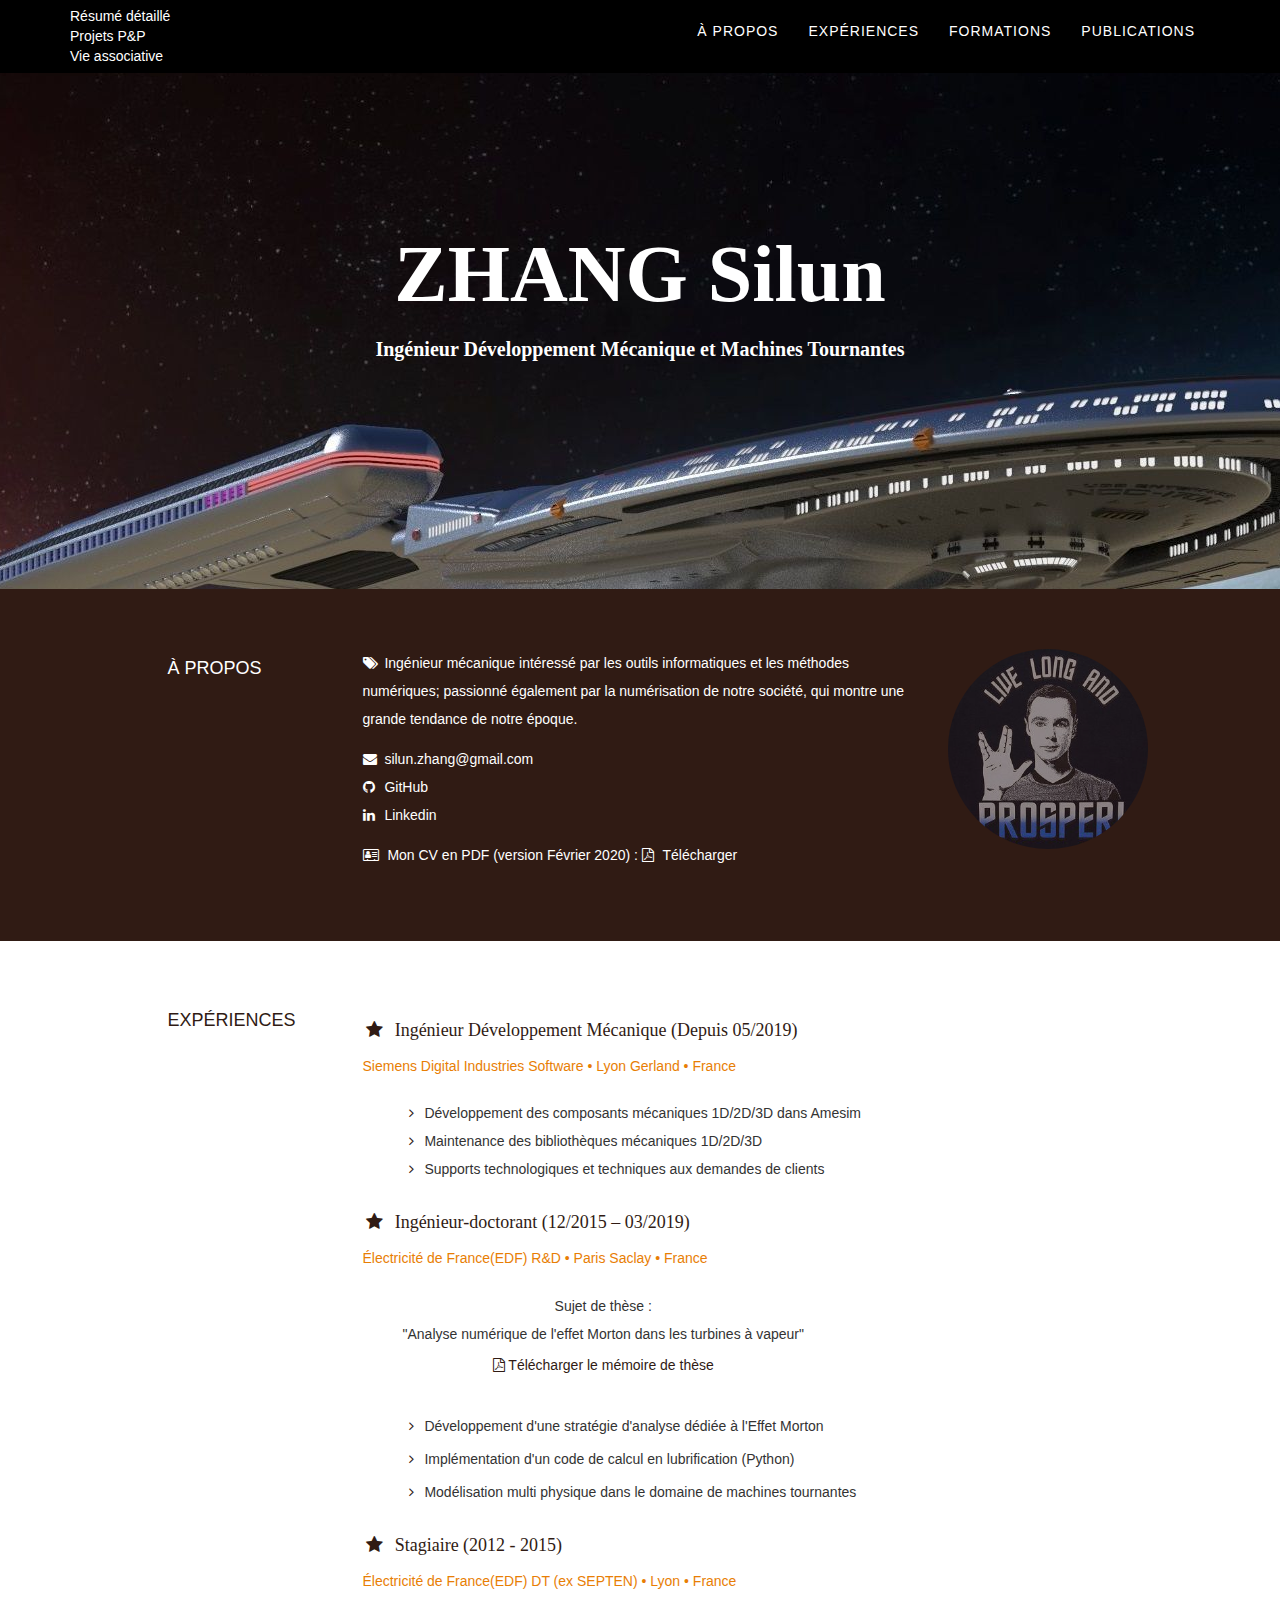
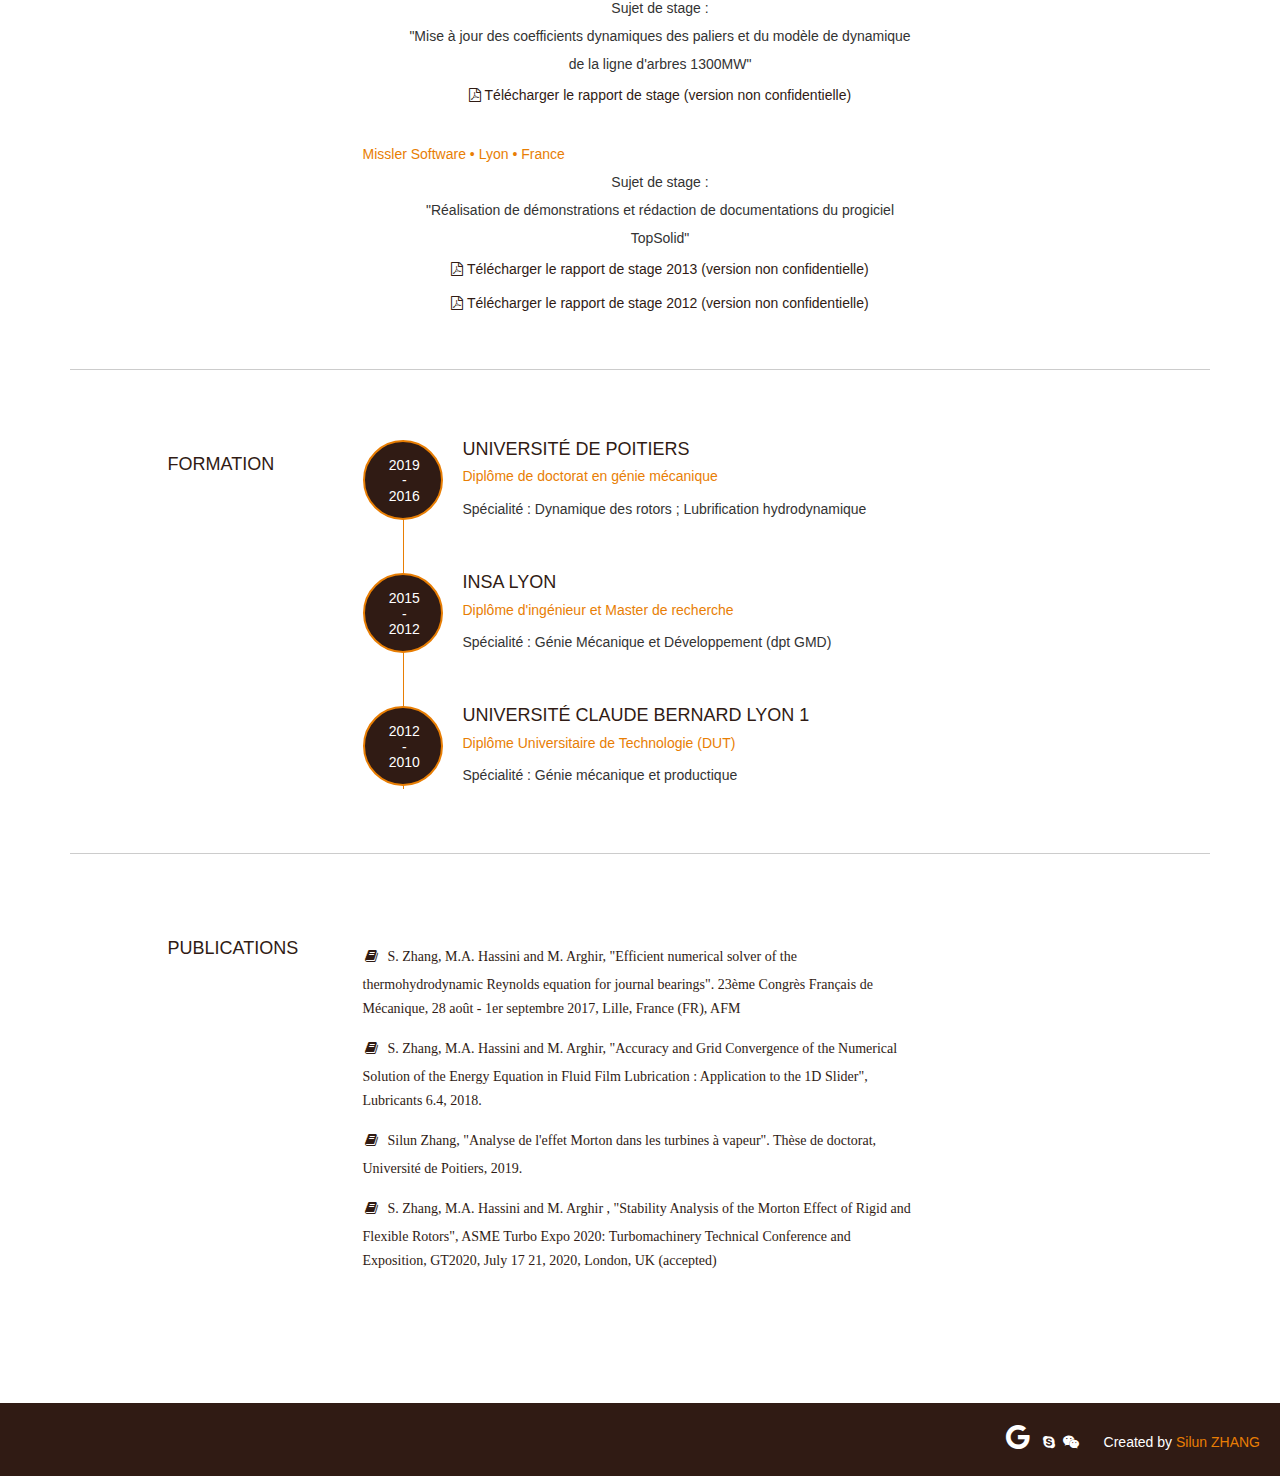
==== commit e3c804f7: "update formatting" ====
--- a/index.html
+++ b/index.html
@@ -55,8 +55,8 @@
 	      					</a>
 						</div></li> -->
 						<li><a href="#propos" >à propos</a></li>
+						<li><a href="#experience" >Expériences</a></li>
 						<li><a href="#formation" >Formations</a></li>
-						<li><a href="#experience" >Expériences</a></li>
 						<li><a href="#publication" >Publications</a></li>
 					</ul>
 				</div>
@@ -69,8 +69,8 @@
 				<div class="container">
 					<div class="row">
 						<h1 class="nom2"><b>ZHANG Silun</b></h1>
-						<h3 class="mytitle"><b>Ingénieur Développement Mécanique | silun.zhang@gmail.com</b></h3>
-					</div>				
+						<h3 class="mytitle"><b>Ingénieur Développement Mécanique et Machines Tournantes</b></h3>
+					</div>
 				</div>
 			</div>
 		</header>
@@ -89,87 +89,25 @@
 								passionné également par la numérisation de notre société, qui montre une grande tendance de notre époque.</span>
 						</p>
 						<p>
-							<i class="fa fa-envelope fa-fw"></i>
-							silun.zhang@gmail.com
-						</p>
-						<p><a href="https://github.com/SilunZ" target="_blank">
-							<i class="fa fa-github fa-fw"></i>
-							GitHub : https://github.com/SilunZ</a>
+							<a href="mailto:silun.zhang@gmail.com" target="_blank">
+							<i class="fa fa-envelope fa-fw"></i> silun.zhang@gmail.com </br>
+
+							<a href="https://github.com/SilunZ" target="_blank">
+							<i class="fa fa-github fa-fw"></i> GitHub</a> </br>
+
+							<a href="https://www.linkedin.com/in/silunzhang/" target="_blank">
+							<i class="fa fa-linkedin fa-fw"></i> Linkedin </a>
 						</p>
 						<p>
 							<i class="fa fa-address-card-o"></i>
-							Mon CV (version février 2020) : <a href="doc/CV2020.pdf" target="_blank"> <i class="fa fa-file-pdf-o"></i> Télécharger </a>
+							Mon CV en PDF (version Février 2020) : <a href="doc/CV2020.pdf" target="_blank"> 
+							<i class="fa fa-file-pdf-o"></i> Télécharger </a>
 						</p>
 					</div>
 					<div class="col-lg-3">
 						<img src="img/avatar.png" class="img-circle img-responsive" alt="My Photo">
 					</div>
 				</div>
-			</div>
-		</div>
-
-		<!-- Education -->
-		<div class="myEdu" id="formation">
-			<div class="container">
-				<div class="row">
-					<div class="col-lg-2 col-lg-offset-1">
-						<h4 class="education2">Formation</h4>
-					</div>
-
-					<div class="col-lg-9">
-						<ul class="timeline">
-							<li>
-								<div class="timeline-circle">
-									<h5> 2019 <br>
-                 					 - <br>
-									2016 </h5>
-								</div>
-								<div class="timeline-panel">
-									<div class="timeline-heading">
-										<h4 class="school1">Université de Poitiers</h4>
-										<h5 class="subheading diplome1">Diplôme de doctorat en génie mécanique </h5>
-									</div>
-									<div class="timeline-body">
-										<p class="specialite1">Spécialité : Dynamique des rotors ; Lubrification hydrodynamique </p>
-									</div>
-								</div>
-							</li>
-							<li>
-								<div class="timeline-circle">
-									<h5>2015 <br>
-									 - <br>
-									2012 </h5>
-								</div>
-								<div class="timeline-panel">
-									<div class="timeline-heading">
-										<h4 class="school2">INSA Lyon </h4>
-										<h5 class="subheading diplome2">Diplôme d'ingénieur et Master de recherche</h5>
-									</div>
-									<div class="timeline-body">
-										<p class="specialite2">Spécialité : Génie Mécanique et Développement (dpt GMD) </p>
-									</div>
-								</div>
-							</li>
-							<li>
-								<div class="timeline-circle">
-									<h5>2012 <br>
-									 - <br>
-									2010 </h5>
-								</div>
-								<div class="timeline-panel">
-									<div class="timeline-heading">
-										<h4 class="school2">Université Claude Bernard Lyon 1</h4>
-										<h5 class="subheading diplome2">Diplôme Universitaire de Technologie (DUT) </h5>
-									</div>
-									<div class="timeline-body">
-										<p class="specialite2">Spécialité : Génie mécanique et productique</p>
-									</div>
-								</div>
-							</li>
-						</ul>
-					</div>
-				</div>
-				<hr>
 			</div>
 		</div>
 
@@ -286,39 +224,105 @@
 				<hr>
 			</div>
 
-		<!-- Publications -->
-		<div class="myPubli" id="publication">
+		<!-- Education -->
+		<div class="myEdu" id="formation">
 			<div class="container">
 				<div class="row">
 					<div class="col-lg-2 col-lg-offset-1">
-						<h4 class="publications">Publications</h4>
-				</div>
-
-					<div class="col-lg-6 ">
-						<h5 class="heading">
-							<i class="fa fa-book fa-fw"></i>&nbsp;
-							<span class="ex6-head">S. Zhang, M.A. Hassini and M. Arghir,  
-								"Efficient numerical solver of the thermohydrodynamic Reynolds equation for journal bearings". 
-								23ème Congrès Français de Mécanique, 28 août - 1er septembre 2017, Lille, France (FR), AFM</span>
-						</h5>
-						<h5 class="heading">
-							<i class="fa fa-book fa-fw"></i>&nbsp;
-							<span class="ex6-head">S. Zhang, M.A. Hassini and M. Arghir, "Accuracy and Grid Convergence of the
-								Numerical Solution of the Energy Equation in Fluid Film Lubrication : Application to
-								the 1D Slider", Lubricants 6.4, 2018.</span>
-						</h5>
-						<h5 class="heading">
-							<i class="fa fa-book fa-fw"></i>&nbsp;
-							<span class="ex6-head">Silun Zhang, "Analyse de l'effet Morton dans les turbines à vapeur". Thèse de
-								doctorat, Université de Poitiers, 2019.</span>
-						</h5>
-						<h5 class="heading">
-							<i class="fa fa-book fa-fw"></i>&nbsp;
-							<span class="ex6-head">S. Zhang, M.A. Hassini and M. Arghir , "Stability Analysis of the Morton Effect of
-								Rigid and Flexible Rotors", ASME Turbo Expo 2020: Turbomachinery Technical
-								Conference and Exposition, GT2020, July 17 21, 2020, London, UK (accepted)</span>
-						</h5>
-					
+						<h4 class="education2">Formation</h4>
+					</div>
+
+					<div class="col-lg-9">
+						<ul class="timeline">
+							<li>
+								<div class="timeline-circle">
+									<h5> 2019 <br>
+                 					 - <br>
+									2016 </h5>
+								</div>
+								<div class="timeline-panel">
+									<div class="timeline-heading">
+										<h4 class="school1">Université de Poitiers</h4>
+										<h5 class="subheading diplome1">Diplôme de doctorat en génie mécanique </h5>
+									</div>
+									<div class="timeline-body">
+										<p class="specialite1">Spécialité : Dynamique des rotors ; Lubrification hydrodynamique </p>
+									</div>
+								</div>
+							</li>
+							<li>
+								<div class="timeline-circle">
+									<h5>2015 <br>
+									 - <br>
+									2012 </h5>
+								</div>
+								<div class="timeline-panel">
+									<div class="timeline-heading">
+										<h4 class="school2">INSA Lyon </h4>
+										<h5 class="subheading diplome2">Diplôme d'ingénieur et Master de recherche</h5>
+									</div>
+									<div class="timeline-body">
+										<p class="specialite2">Spécialité : Génie Mécanique et Développement (dpt GMD) </p>
+									</div>
+								</div>
+							</li>
+							<li>
+								<div class="timeline-circle">
+									<h5>2012 <br>
+									 - <br>
+									2010 </h5>
+								</div>
+								<div class="timeline-panel">
+									<div class="timeline-heading">
+										<h4 class="school2">Université Claude Bernard Lyon 1</h4>
+										<h5 class="subheading diplome2">Diplôme Universitaire de Technologie (DUT) </h5>
+									</div>
+									<div class="timeline-body">
+										<p class="specialite2">Spécialité : Génie mécanique et productique</p>
+									</div>
+								</div>
+							</li>
+						</ul>
+					</div>
+				</div>
+				<hr>
+			</div>
+		</div>
+
+		<!-- Publications -->
+		<div class="myPubli" id="publication">
+				<div class="container">
+					<div class="row">
+						<div class="col-lg-2 col-lg-offset-1">
+							<h4 class="publications">Publications</h4>
+					</div>
+	
+						<div class="col-lg-6 ">
+							<h5 class="heading">
+								<i class="fa fa-book fa-fw"></i>&nbsp;
+								<span class="ex6-head">S. Zhang, M.A. Hassini and M. Arghir,  
+									"Efficient numerical solver of the thermohydrodynamic Reynolds equation for journal bearings". 
+									23ème Congrès Français de Mécanique, 28 août - 1er septembre 2017, Lille, France (FR), AFM</span>
+							</h5>
+							<h5 class="heading">
+								<i class="fa fa-book fa-fw"></i>&nbsp;
+								<span class="ex6-head">S. Zhang, M.A. Hassini and M. Arghir, "Accuracy and Grid Convergence of the
+									Numerical Solution of the Energy Equation in Fluid Film Lubrication : Application to
+									the 1D Slider", Lubricants 6.4, 2018.</span>
+							</h5>
+							<h5 class="heading">
+								<i class="fa fa-book fa-fw"></i>&nbsp;
+								<span class="ex6-head">Silun Zhang, "Analyse de l'effet Morton dans les turbines à vapeur". Thèse de
+									doctorat, Université de Poitiers, 2019.</span>
+							</h5>
+							<h5 class="heading">
+								<i class="fa fa-book fa-fw"></i>&nbsp;
+								<span class="ex6-head">S. Zhang, M.A. Hassini and M. Arghir , "Stability Analysis of the Morton Effect of
+									Rigid and Flexible Rotors", ASME Turbo Expo 2020: Turbomachinery Technical
+									Conference and Exposition, GT2020, July 17 21, 2020, London, UK (accepted)</span>
+							</h5>
+						
+						</div>
 					</div>
 				</div>
 			</div>
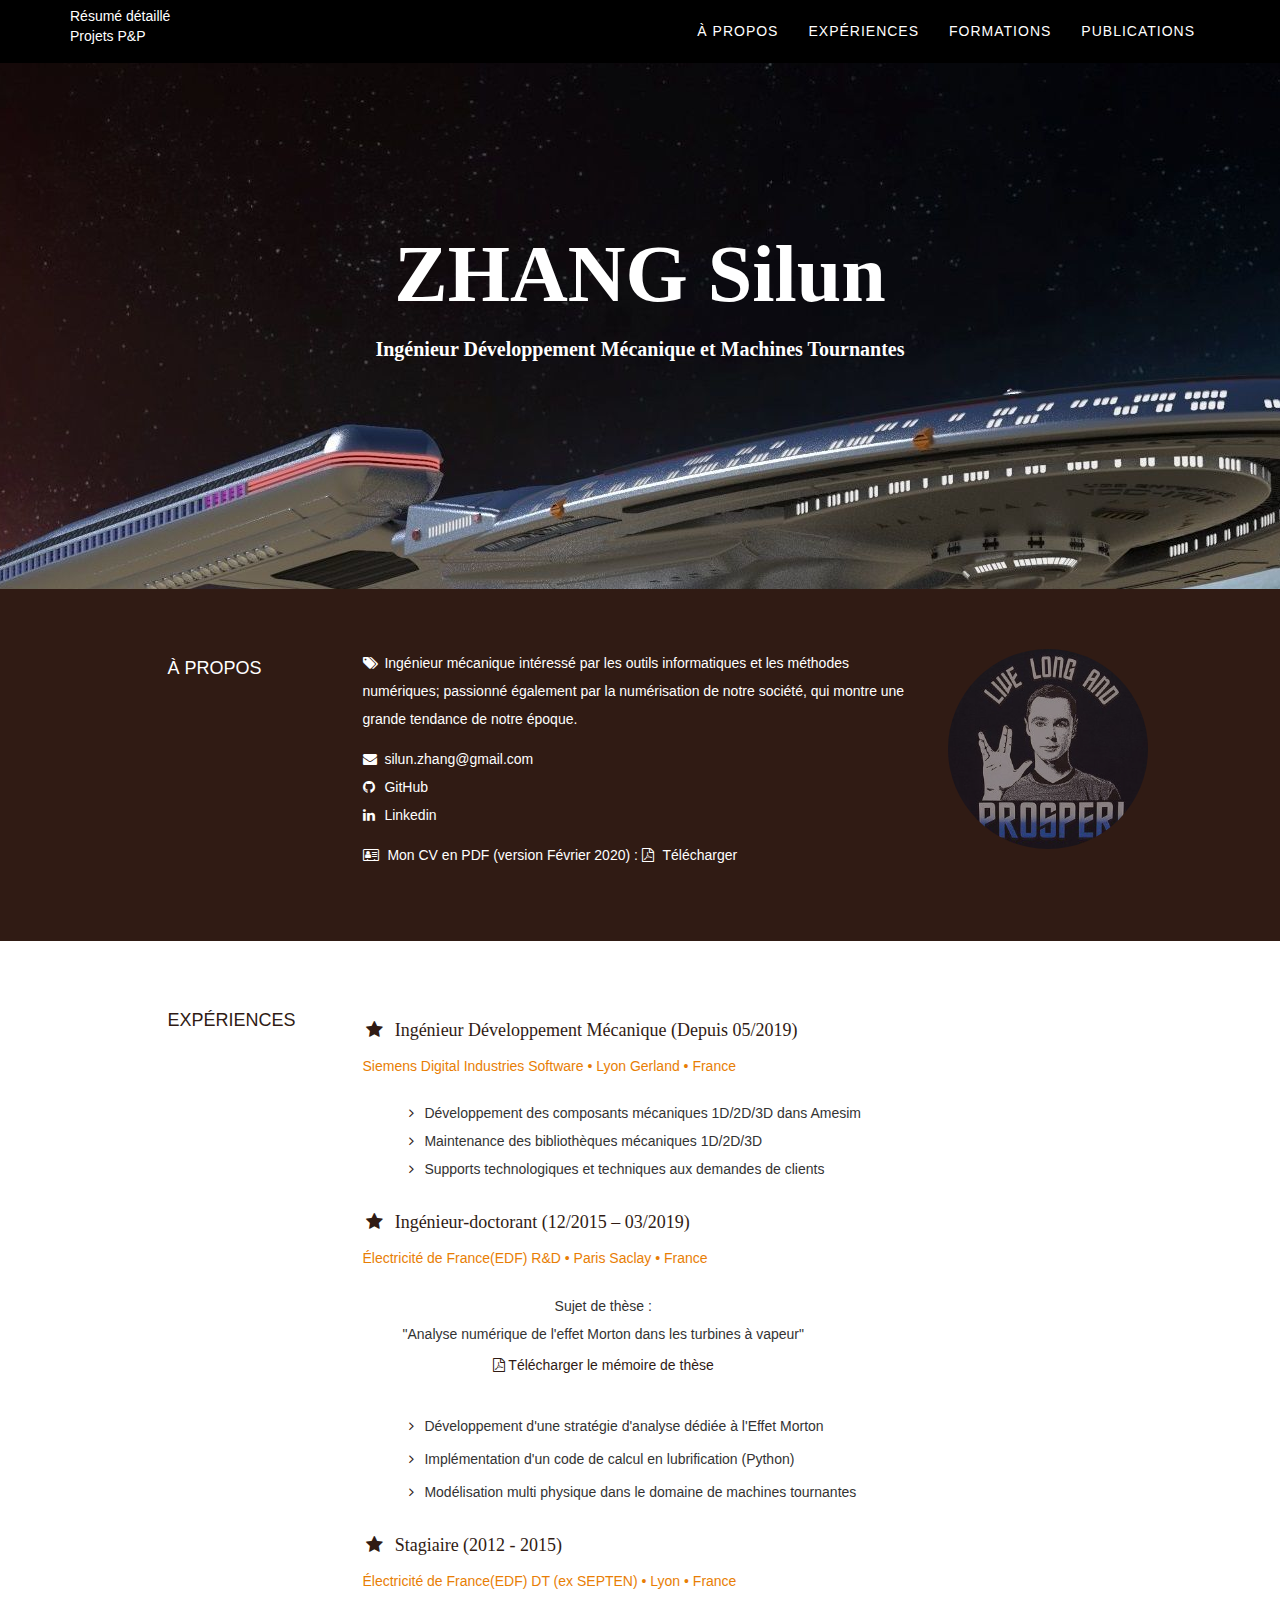
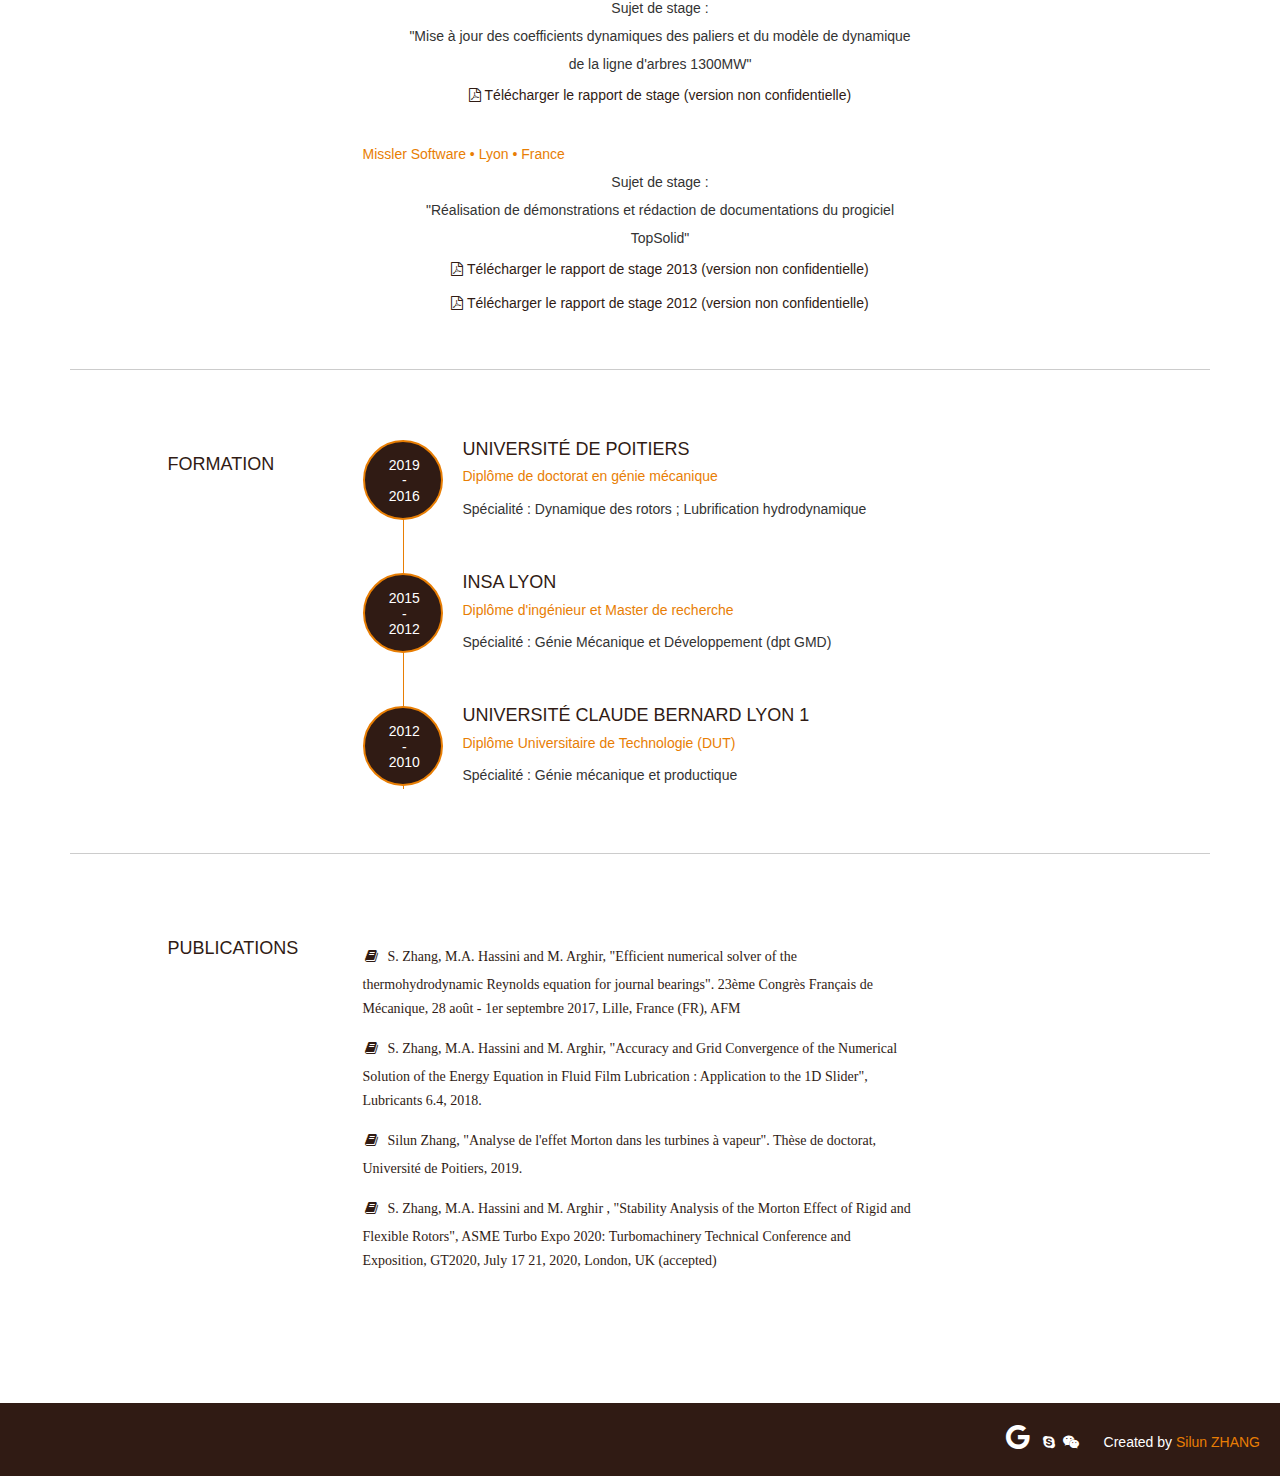
==== commit 46a2404d: "added projets page vierge" ====
--- a/index.html
+++ b/index.html
@@ -31,34 +31,17 @@
 			<nav class="navbar mynavbar navbar-fixed-top">
 				<div class="container">
 					<div class="navbar-header">
-						<button type="button" class="navbar-toggle" data-toggle="collapse" data-target=".navbar-collapse">
-							<span class="icon icon-bar"></span>
-							<span class="icon icon-bar"></span>
-							<span class="icon icon-bar"></span>
-						</button>
-						<li><a href="#top">Résumé détaillé</a></li>
-						<li><a href="#top">Projets P&P </a></li>
-						<li><a href="#top">Vie associative</a></li>
-						
+						<li><a href="index.html">Résumé détaillé</a></li>
+						<li><a href="projets.html">Projets P&P </a></li>
 					</div>
 					<div class="collapse navbar-right navbar-collapse">
 					<ul class="nav navbar-nav">
-						<!-- <li><div id="lan">
-							<a class="navbar-brand" href="#" data-langue="0">
-	        					<img  alt="Brand" data-langue="0" src="img/fr.png">
-	      					</a>
-	      					<a class="navbar-brand" href="#" data-langue="1">
-	        					<img alt="Brand" data-langue="1" src="img/gb.png">
-	      					</a>
-	      					<a class="navbar-brand" href="#" data-langue="2">
-	        					<img alt="Brand" data-langue="2" src="img/cn.png">
-	      					</a>
-						</div></li> -->
 						<li><a href="#propos" >à propos</a></li>
 						<li><a href="#experience" >Expériences</a></li>
 						<li><a href="#formation" >Formations</a></li>
 						<li><a href="#publication" >Publications</a></li>
 					</ul>
+					</div>
 				</div>
 			</nav>
 		</div>
--- a/css/mycss.css
+++ b/css/mycss.css
@@ -128,6 +128,38 @@
 	color: #fff;
 }
 /* fin header */
+
+/* header2 */
+header2{
+	background: #301b14;
+	margin-top: 60px;
+	padding-top: 60px;
+
+	text-align: center;
+	background-attachment: relative;
+	background-position: right justify;
+	min-height: 529px;
+	width: 100%;
+}
+.myheader2{
+	background: #301b14;
+	padding-top: 60px;
+	padding-bottom: 60px;
+}
+.myheader2 h1{
+	font-family: "Raleway";
+	font-size: 80px;
+	color: #fff;
+}
+.myheader2 h3{
+	font-family: "Raleway";
+	font-size: 20px;
+	color: rgb(255, 255, 255);
+}
+.myheader2 h5{
+	color: #fff;
+}
+/* fin header2 */
 
 /* about */
 .myintro{
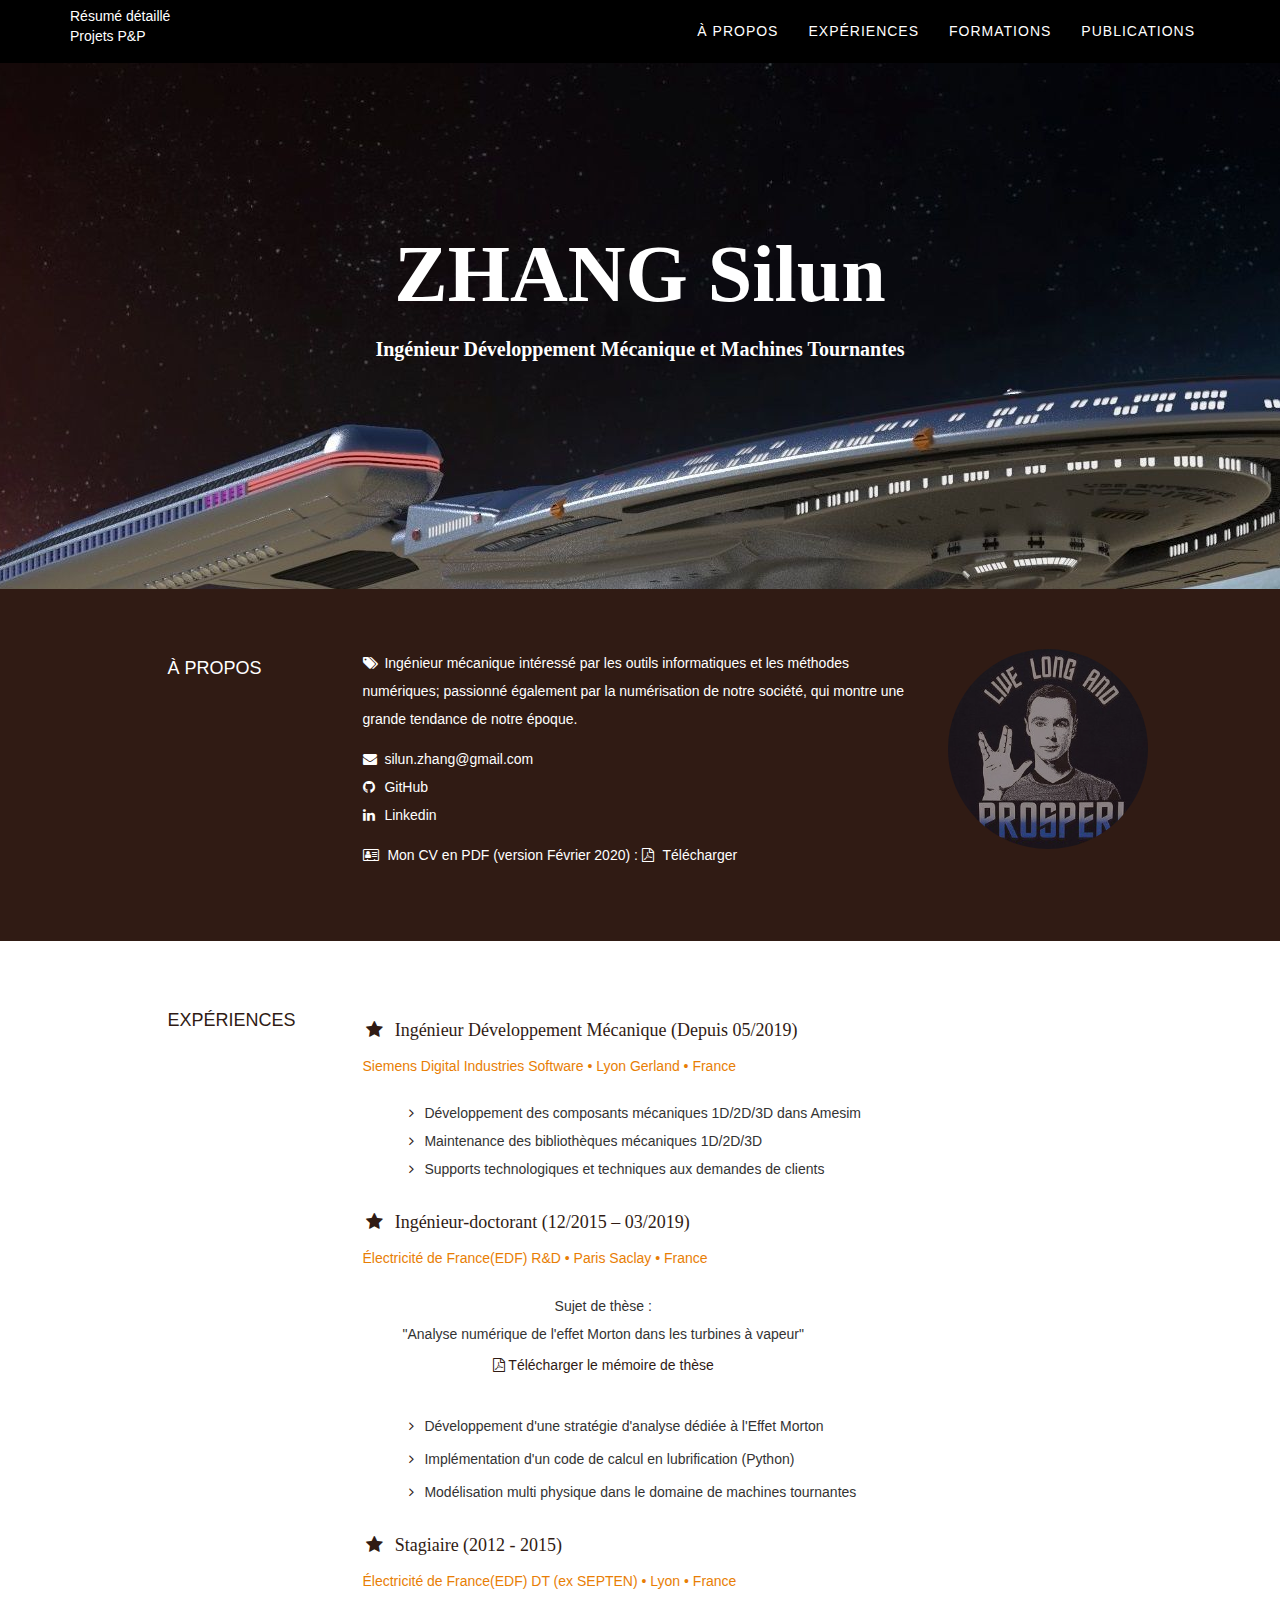
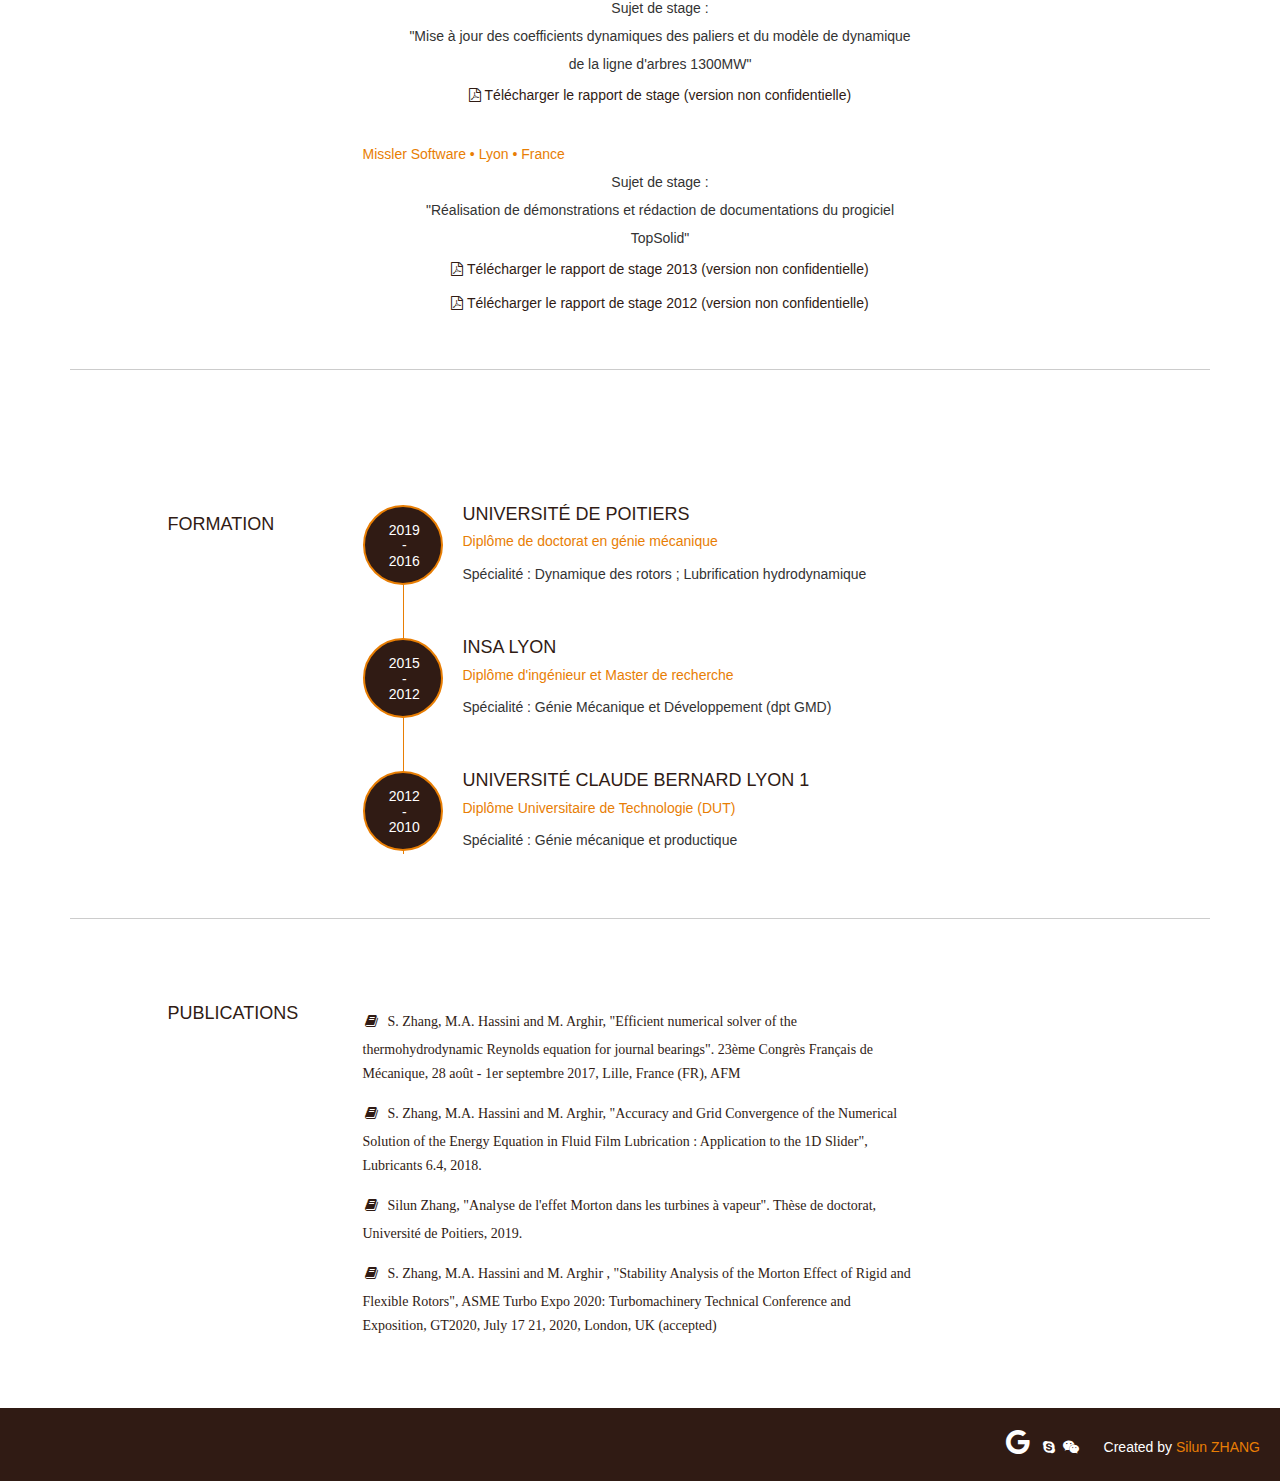
==== commit 1395e32e: "try bug fixed" ====
--- a/index.html
+++ b/index.html
@@ -35,12 +35,12 @@
 						<li><a href="projets.html">Projets P&P </a></li>
 					</div>
 					<div class="collapse navbar-right navbar-collapse">
-					<ul class="nav navbar-nav">
-						<li><a href="#propos" >à propos</a></li>
-						<li><a href="#experience" >Expériences</a></li>
-						<li><a href="#formation" >Formations</a></li>
-						<li><a href="#publication" >Publications</a></li>
-					</ul>
+						<ul class="nav navbar-nav">
+							<li><a href="#propos" >à propos</a></li>
+							<li><a href="#experience" >Expériences</a></li>
+							<li><a href="#formation" >Formations</a></li>
+							<li><a href="#publication" >Publications</a></li>
+						</ul>
 					</div>
 				</div>
 			</nav>
@@ -206,6 +206,7 @@
 				</div>
 				<hr>
 			</div>
+		</div>
 
 		<!-- Education -->
 		<div class="myEdu" id="formation">
